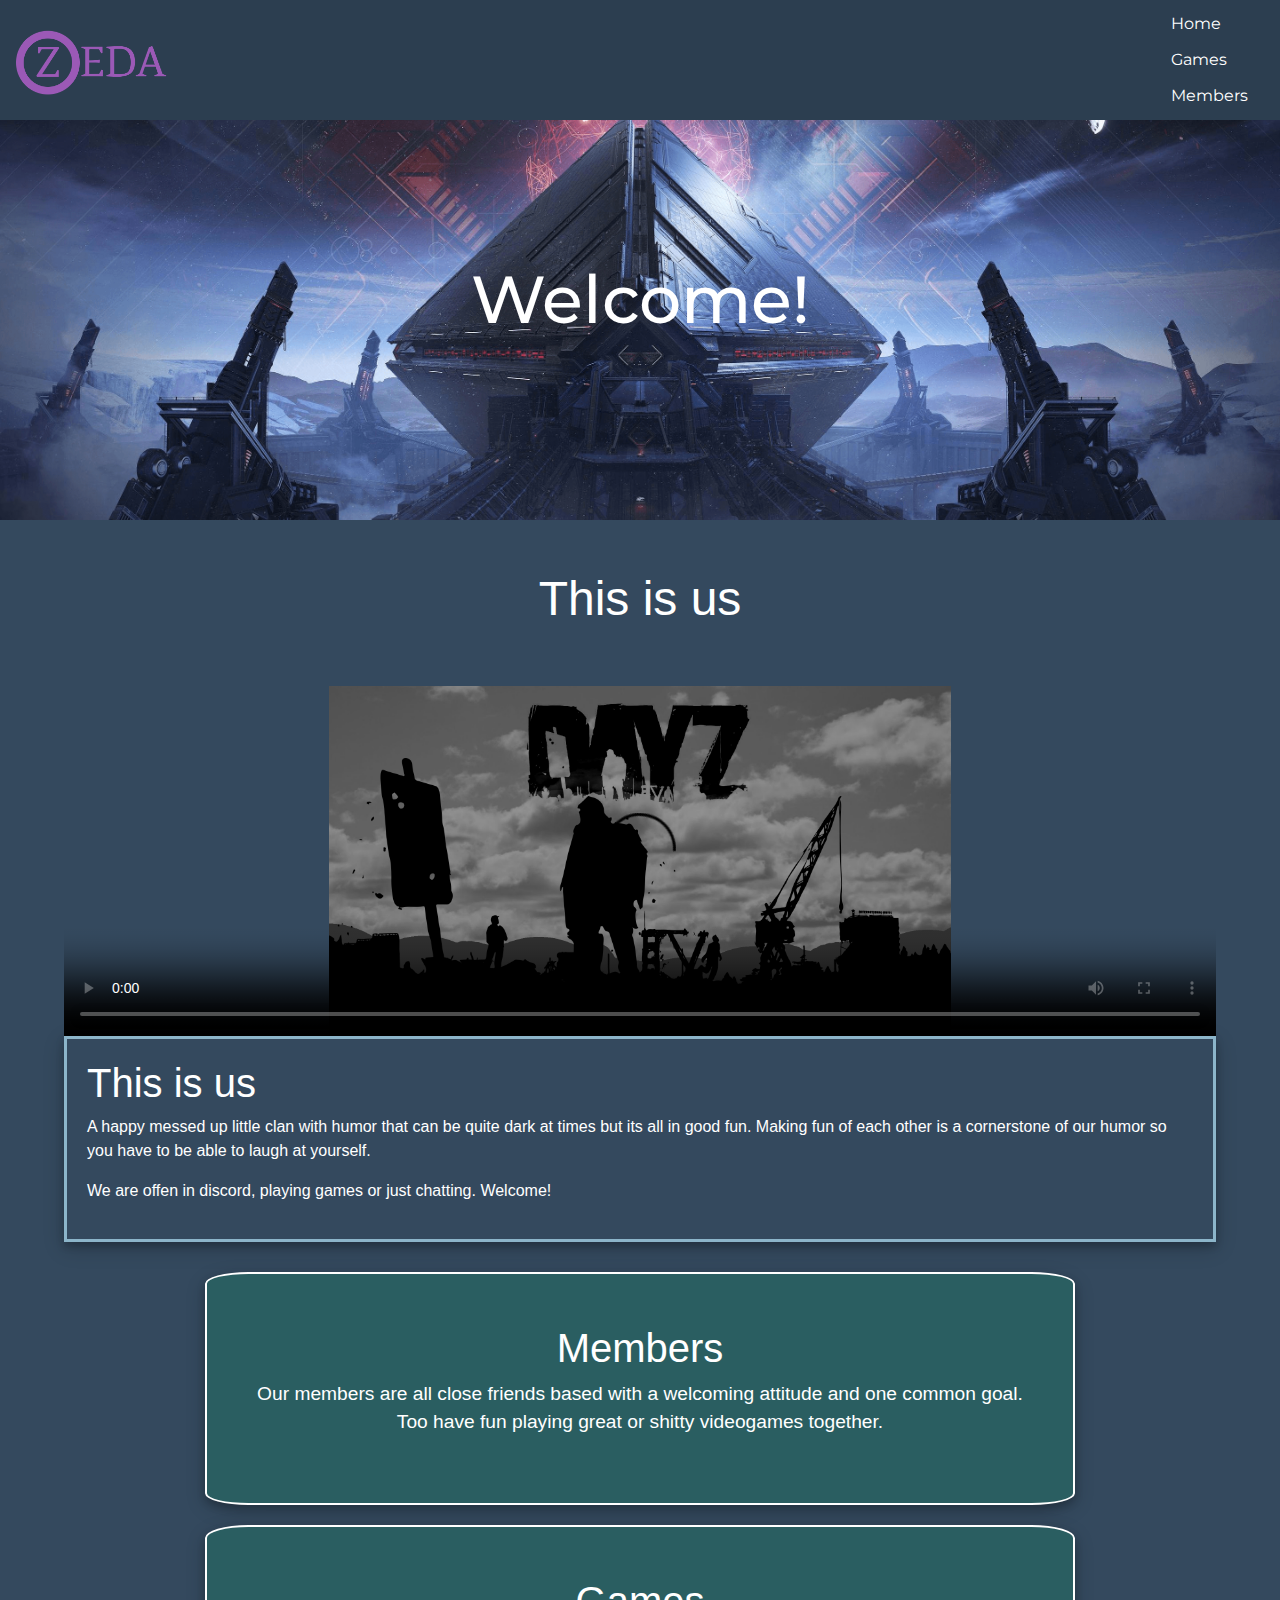
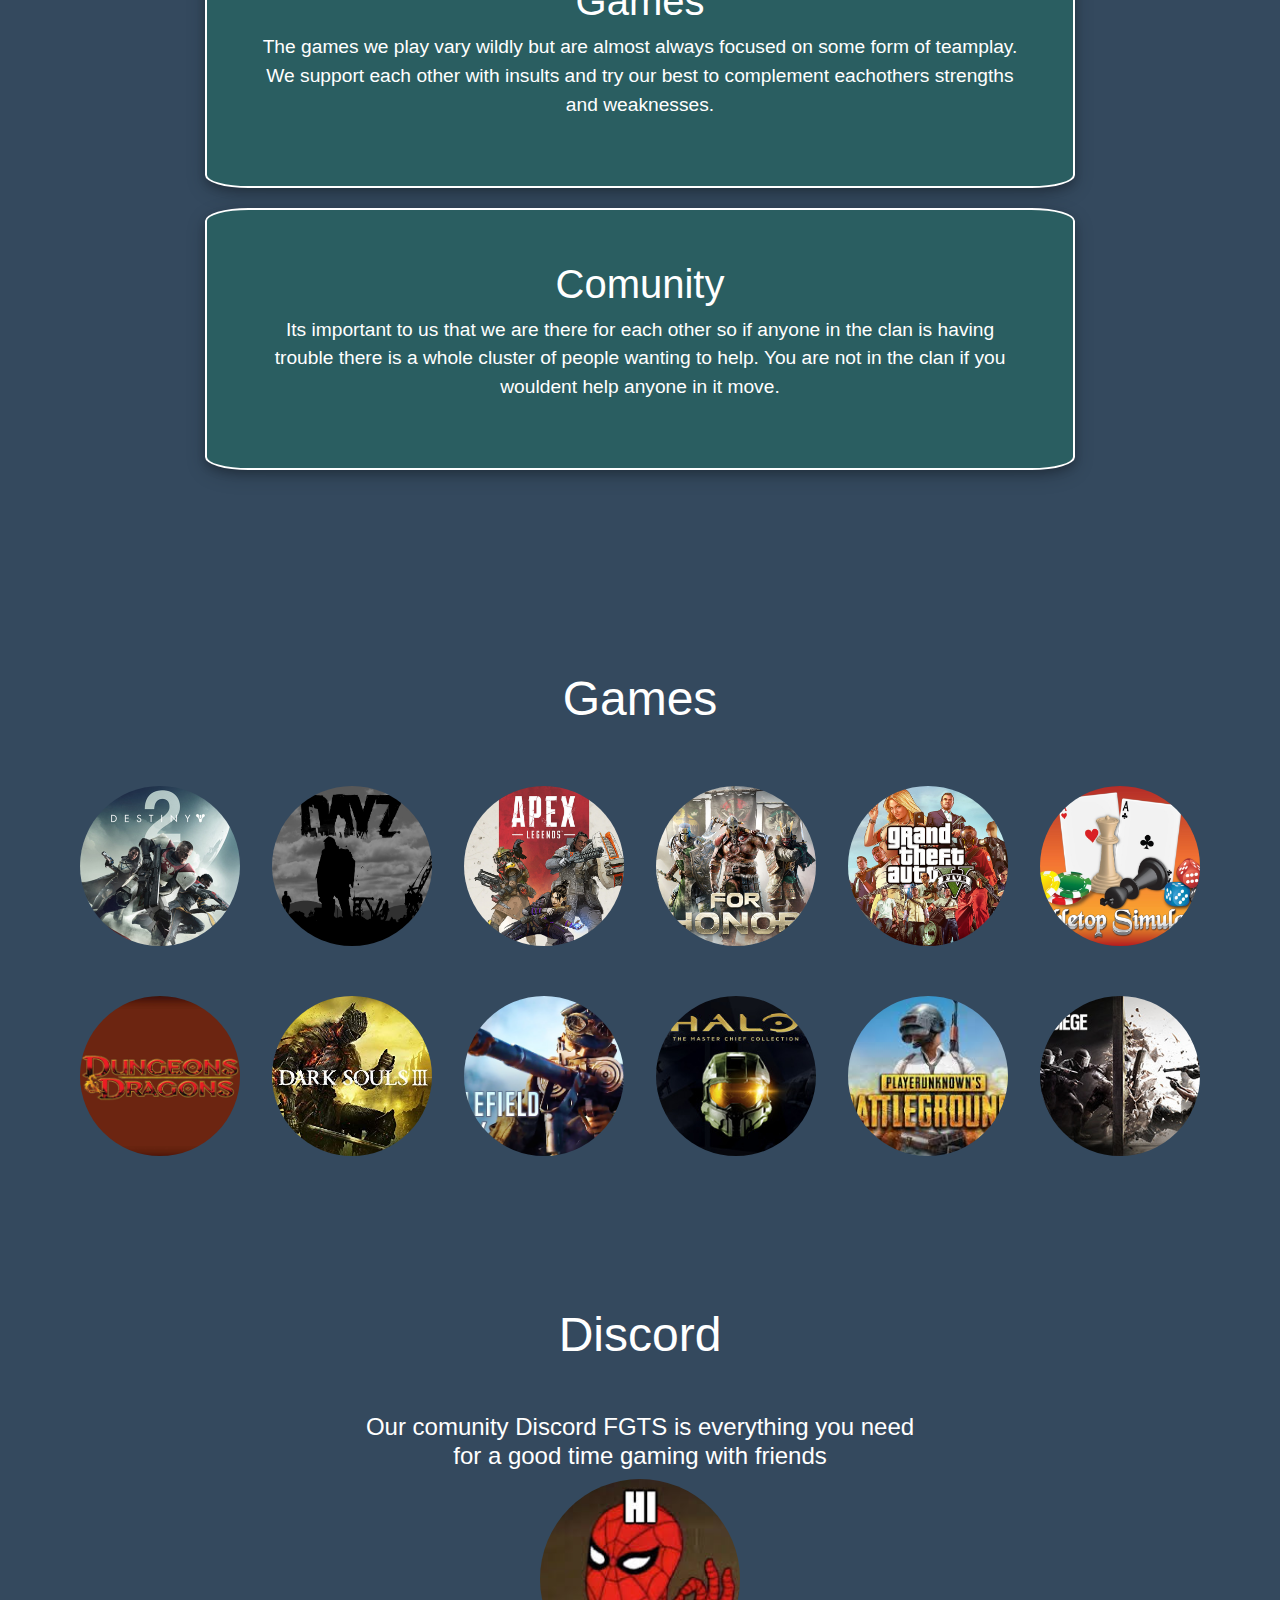
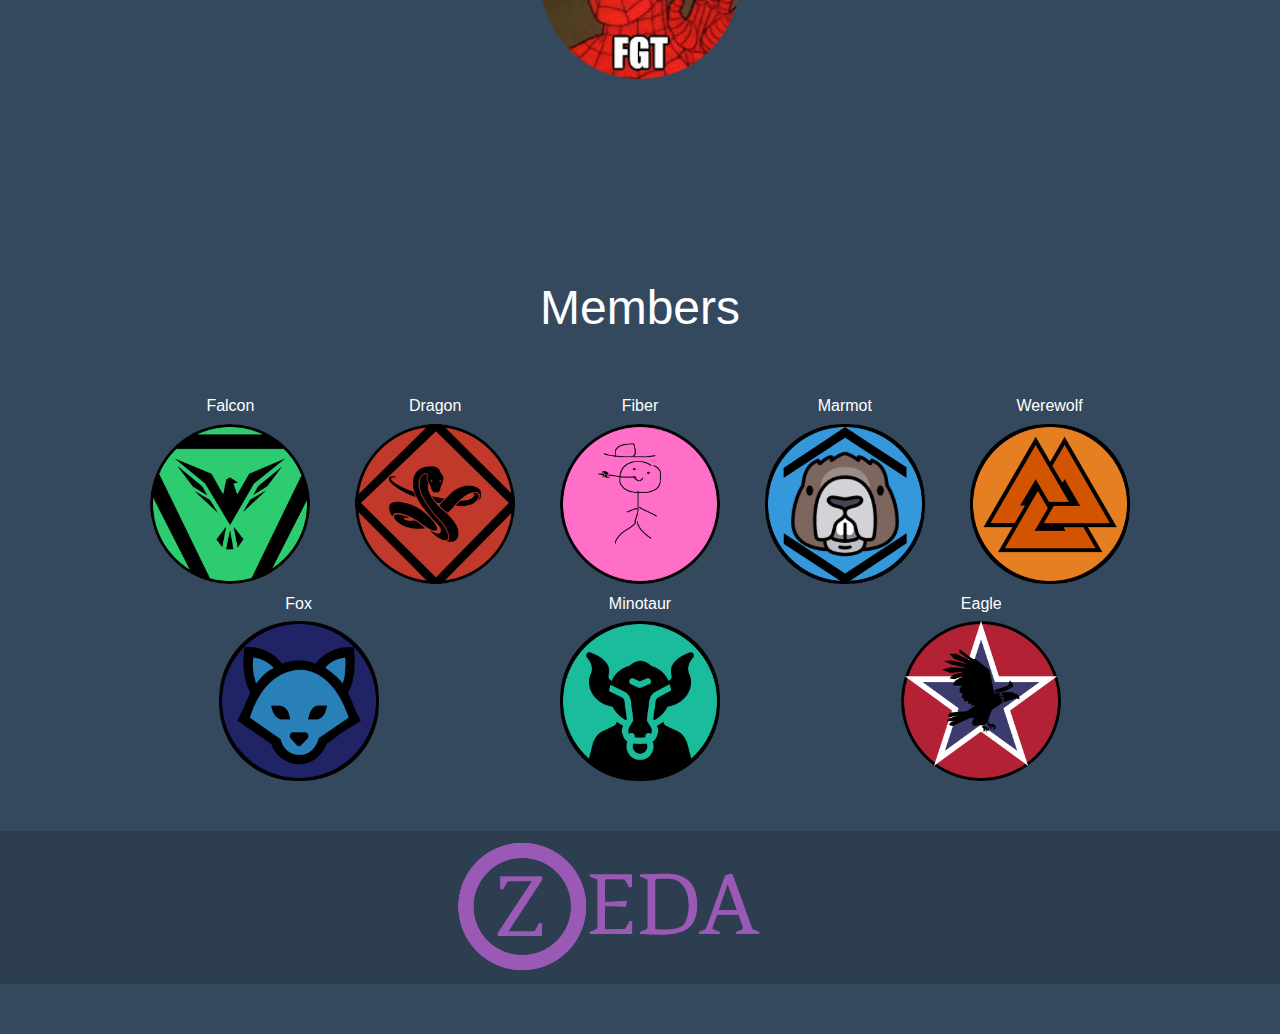
==== index.html @ e8d81278 "games update" ====
<!DOCTYPE html>
<html lang="en">
<head>
    <meta charset="utf-8">
    <meta name="viewport" content="width=device-width,initial-scale=1">
    <link rel=icon href=img/zeda_ico.png sizes="16x16" type="image/png">
    <link rel="stylesheet" type="text/css" href="style/style.css" media="screen" />
    <link href="https://fonts.googleapis.com/css?family=Montserrat&display=swap" rel="stylesheet">
    <link rel="stylesheet" href="https://stackpath.bootstrapcdn.com/bootstrap/4.3.1/css/bootstrap.min.css" integrity="sha384-ggOyR0iXCbMQv3Xipma34MD+dH/1fQ784/j6cY/iJTQUOhcWr7x9JvoRxT2MZw1T" crossorigin="anonymous">
    <title>Zeda</title>
    <meta name="description" content="Home of Zeda">
</head>
<body data-spy="scroll" data-target=".navbar" data-offset="0">

<!-- The navbar - The <a> elements are used to jump to a section in the scrollable area -->
    <nav class="navbar navbar-inverse fixed-top">
        <!-- <img src="img/zeda.png" alt="logo"> -->
        <img src="img/ZedaName.png" alt="name">
        <ul class="nav nav-pills">
            <li class="nav-item"><a class="nav-link" href="#home">Home</a></li>
            <li class="nav-item"><a class="nav-link" href="#games">Games</a></li>
            <li class="nav-item"><a class="nav-link" href="#members">Members</a></li>
        </ul>
    </nav>
    <div data-spy="scroll" data-target=".navbar" data-offset="0" class="scroll">
        <h2 id="home"></h2>
        <div class="about">
            <h1>Welcome!</h1>
        </div>
        <h2>This is us</h2>
        <div class="gameplay">
            <video width="1020" height="570" controls poster="img/Dayz.png">
                <source src="img/gameplay.mp4" type="video/mp4">
                <source src="movie.ogg" type="video/ogg">
                Your browser does not support the video tag.
            </video>
            <div class="text">
                <h3>This is us</h3>
                <p>A happy messed up little clan with humor that can be quite dark at times but its all in good fun.
                    Making fun of each other is a cornerstone of our humor so you have to be able to laugh at yourself.</p>
                <p>We are offen in discord, playing games or just chatting. Welcome!</p>
            </div>
        </div>

        <div class="infocards">
            <div class="icard">
                <h1>Members</h1>
                <div class="text">
                    <p>
                        Our members are all close friends based with a welcoming attitude and one common goal. Too have fun playing great or shitty videogames together.
                    </p>
                </div>
            </div>
            <div class="icard">
                <h1>Games</h1>
                <div class="text">
                    <p>
                        The games we play vary wildly but are almost always focused on some form of teamplay. We support each other with insults and try our best to complement eachothers strengths and weaknesses.
                    </p>
                </div>
            </div>
            <div class="icard">
                <h1>Comunity</h1>
                <div class="text">
                    <p>
                        Its important to us that we are there for each other so if anyone in the clan is having trouble there is a whole cluster of people wanting to help. You are not in the clan if you wouldent help anyone in it move.
                    </p>
                </div>
            </div>
        </div>
        <h2 id="games">Games</h2>
        <div class="gamecontainer">
            <div class="gamecard">
                <a href="https://store.steampowered.com/app/1085660/Destiny_2/">
                    <img src="img/Destiny_2_logo.png" alt="Destiny 2 logo">
                </a>
            </div>
            <div class="gamecard">
                <a href="https://store.steampowered.com/agecheck/app/221100/">
                    <img src="img/Dayz.png" alt="Dayz logo">
                </a>
            </div>
            <div class="gamecard">
                <a href="https://www.origin.com/swe/sv-se/store/apex/apex">
                    <img src="img/Apex.jpg" alt="Apex logo">
                </a>
            </div>
            <div class="gamecard">
                <a href="https://store.steampowered.com/app/304390/FOR_HONOR/">
                    <img src="img/ForHonor.png" alt="For Honor logo">
                </a>
            </div>
            <div class="gamecard">
                <a href="https://store.steampowered.com/app/271590/Grand_Theft_Auto_V/">
                    <img src="img/GTAV.jpg" alt="GTA logo">
                </a>
            </div>
            <div class="gamecard">
                <a href="https://store.steampowered.com/app/286160/Tabletop_Simulator/">
                    <img src="img/TTS.png" alt="GTA logo" >
                </a>
            </div>
            <div class="gamecard">
                <a href="DnD.html">
                    <img src="img/dnd.jpg" alt="GTA logo" >
                </a>
            </div>
            <div class="gamecard">
                <a href="https://store.steampowered.com/app/374320/DARK_SOULS_III/">
                    <img src="img/Darksouls.jpg" alt="GTA logo" >
                </a>
            </div>
            <div class="gamecard">
                <a href="https://www.origin.com/swe/sv-se/store/battlefield/battlefield-v">
                    <img src="img/battlefield.jpg" alt="BFV logo" >
                </a>
            </div>
            <div class="gamecard">
                <a href="https://store.steampowered.com/app/976730/Halo_The_Master_Chief_Collection/?l=swedish">
                    <img src="img/halo.jpg" alt="halo logo" >
                </a>
            </div>
            <div class="gamecard">
                <a href="https://store.steampowered.com/app/578080/PLAYERUNKNOWNS_BATTLEGROUNDS/">
                    <img src="img/pubg.jfif" alt="pubg logo" >
                </a>
            </div>
            <div class="gamecard">
                <a href="https://store.steampowered.com/app/359550/Tom_Clancys_Rainbow_Six_Siege/">
                    <img src="img/siege.jpg" alt="siege logo" >
                </a>
            </div>

        </div>
        <h2 id="discord">Discord</h2>
        <div class="discord">
            <div class="column">
                <div class="text">
                    <h4>Our comunity Discord FGTS is everything you need for a good time gaming with friends</h4>
                </div>
                <div class="discordcard">
                    <a href="https://discord.gg/KaBR2qC">
                        <img src="img/fgt.jfif" alt="Discord link">
                    </a>
                </div>
            </div>
        </div>
        <h2 id="members">Members</h2>
        <div id="display">

        </div>
    </div>
    <img class="banner" src="img/zedaBanner.png" alt="Banner">

    <script>
        var members = ["Falcon", "Dragon",  "Fiber", "Marmot", "Werewolf", "Fox", "Minotaur", "Eagle"];
        var members1 = ["Falcon.png", "Dragon.png",  "Fiber.png", "Marmot.png", "Werewolf.png", "Fox.png", "minotaur.png", "Eagle.png"]
        var display = document.getElementById('display');
        var img;
        var membername;
        var text;
        for (var i = 0; i < members.length; i++) {
            div = document.createElement('div');
            div.className = "memberCard";
            img = document.createElement('img');
            img.src = "img/" + members1[i];
            membername = document.createElement("H3");
            text = document.createTextNode(members[i]);
            membername.appendChild(text);
            div.appendChild(membername);
            div.appendChild(img);
            display.appendChild(div);
        }
    </script>
</body>
</html>
---- style/style.css ----
html {
    scroll-behavior: smooth;
}

body {
    background-color: #34495e!important;
}

.column {
    display: flex;
    flex-direction: column;
}

.scroll {
    font-family: 'Lato', sans-serif!important;
}

h2 {
    width: 100%;
    padding-top: 50px;
    padding-bottom: 50px;
    font-size: 3em!important;
    color: #fff;
    text-align: center;
}

h3 {
    font-size: 2.5em!important;
    color: #fff;
}

#members {
    padding-top: 150px;
}

#home {
    margin-top: -100px;
    margin-bottom: 70px;
}

#games {
    padding-top: 150px;
}

nav{
    font-family: Montserrat!important;
    background-color: #2c3e50;
    width: 100%;
}

nav a {
    color: #fff;
    font-size: 2em;
}

nav a:hover {
    color: #9B59B6;
}

nav a:active {
    color: #9B59B6;
}

nav .nav-item:last-child > a{
    border: none;
}

nav img {
    height: 70px;
}

.about h1{
    color: #fff;
    text-align: center;
    padding-top: 140px;
    font-family: Montserrat;
    font-size: 5.2em;
}

.about {
    width: 100%;
    height: 400px;
    background-image: url(../img/header.png);
    background-size: cover;
    background-position: center;
}

.banner {
    width: 100%;
    margin-top: 50px;
}

.gameplay {
    width: 100%;
    display: flex;
    justify-content: center;
}

.gameplay video {
}

.gameplay .text{
    border: 3px solid #8CB5CA;
    box-shadow: 0 4px 8px 0 rgba(0, 0, 0, 0.2), 0 6px 20px 0 rgba(0, 0, 0, 0.19);
    width: 300px;
    padding: 20px;
    color: white;
}

.infocards {
    margin: 0 auto;
    margin-top: 100px;
    width: 85%;
    display: flex;
    justify-content: space-around;
    flex-wrap: wrap;
}

.nav-pills .nav-link {
    border-radius: 0!important;
}


.infocards .icard {
    width: 30%;
    border: 2px solid #fff;
    padding: 50px;
    border-radius: 5%;
    box-shadow: 0 4px 8px 0 rgba(0, 0, 0, 0.2), 0 6px 20px 0 rgba(0, 0, 0, 0.19);
    color: white;
    text-align: center;
    background-color: #2A5E61;
}

.infocards .icard p {
    font-size: 1.2em;
}

#discord {
    margin-top: 100px;
    margin-bottom: 0;
}

.discord {
    display: flex;
    justify-content: center;
    font-size: 1.2em;
    margin-top: 0;
}

.discord .text {
    color: #fff;
    width: 60%;
    text-align: center;
    margin: 0 auto;
}

.discordcard {
    border-radius: 100%;
    width: 200px;
    margin-top: 50px;
    margin: 0 auto;
}

.discordcard img {
    width:200px;
    height:200px;
    object-fit:cover;
    border-radius:50%;
}
.gamecontainer {
    width: 70%;
    margin: 0 auto;
    display: flex;
    justify-content: space-around;
    flex-wrap: wrap;
}

.gamecontainer .gamecard {
    border-radius: 100%;
    width: 200px;
    margin-top: 50px;
    margin-left: 10px;
    margin-right: 10px;
}

.gamecontainer a img {
    width:200px;
    height:200px;
    object-fit:cover;
    border-radius:50%;
}

.content {

}

#display {
    width: 80%;
    margin: 0 auto;
    display: flex;
    justify-content: space-around;
    flex-wrap: wrap;
    margin-top: 50px;
}

#display img {
    width: 200px;
    height: 200px;
    margin-top: 20px;
    margin-bottom: 50px;
}

#display .memberCard {
    text-align: center;
    margin-right: 100px;
    margin-left: 100px;
}

#display2 {
    height: 1000px;
}

@media screen and (max-width: 1300px) {

    #home {
        margin-top: -50px;
    }

    #members {
        padding-top: 200px;
        padding-bottom: 0;
    }

    #games {
        padding-top: 200px;
        padding-bottom: 0;
    }

    .gameplay {
        display: flex;
        flex-direction: column;
    }
    .gameplay video {
        width: 90%;
        margin: 0 auto;
        height: 350px;
    }
    .gameplay .text {
        width: 90%;
        margin: 0 auto;
    }

    nav {
        height: 120px!important;
    }

    nav ul {
        display:flex;
        flex-direction: column;
    }

    nav ul li a{
        margin: 0 auto;
        font-size: 1em!important;
        padding-top: 4px!important;
    }

    .about{
        width: 100%;
        font-size: 0.8em;
    }
    .infocards {
        margin-top: 10px;
    }
    .icard {
        margin-top: 20px!important;
        width: 80%!important;
        margin: 0 auto;
    }
    .gamecontainer {
        width: 90%;
        margin: 0 auto;
    }
    .gamecontainer .gamecard {
        width: 160px;
        height: 160px;
    }
    .gamecontainer a img {
        width:160px;
        height:160px;
    }

    #display img {
        margin: 0 auto;
        width: 160px;
        height: 160px;
    }

    #display .memberCard {
        width: 160px;
        text-align: center;
        margin-right: 10px;
        margin-left: 10px;
        margin-top: 10px;
    }
    #display .memberCard h3 {
        font-size: 1em!important;
    }
}

@media screen and (max-width: 750px) {
    .infocards {
        margin-top: 10px;
    }

    .icard {
        margin-top: 20px!important;
        width: 100%!important;
        margin: 0 auto;
    }

    .gameplay video {
        height: 200px;
    }

    #display img {
        margin: 0 auto;
        width: 100px;
        height: 100px;
    }

    #display .memberCard {
        width: 100px;
        text-align: center;
        margin-right: 10px;
        margin-left: 10px;
        margin-top: 10px;
    }

    #display .memberCard h3 {
        font-size: 1em!important;
    }


    .gamecontainer .gamecard {
        width: 100px;
        height: 100px;
    }
    .gamecontainer a img {
        width:100px;
        height:100px;
    }
}
@media screen and (max-width: 350px) {
    nav ul li a{
        font-size: 1em!important;
    }
}
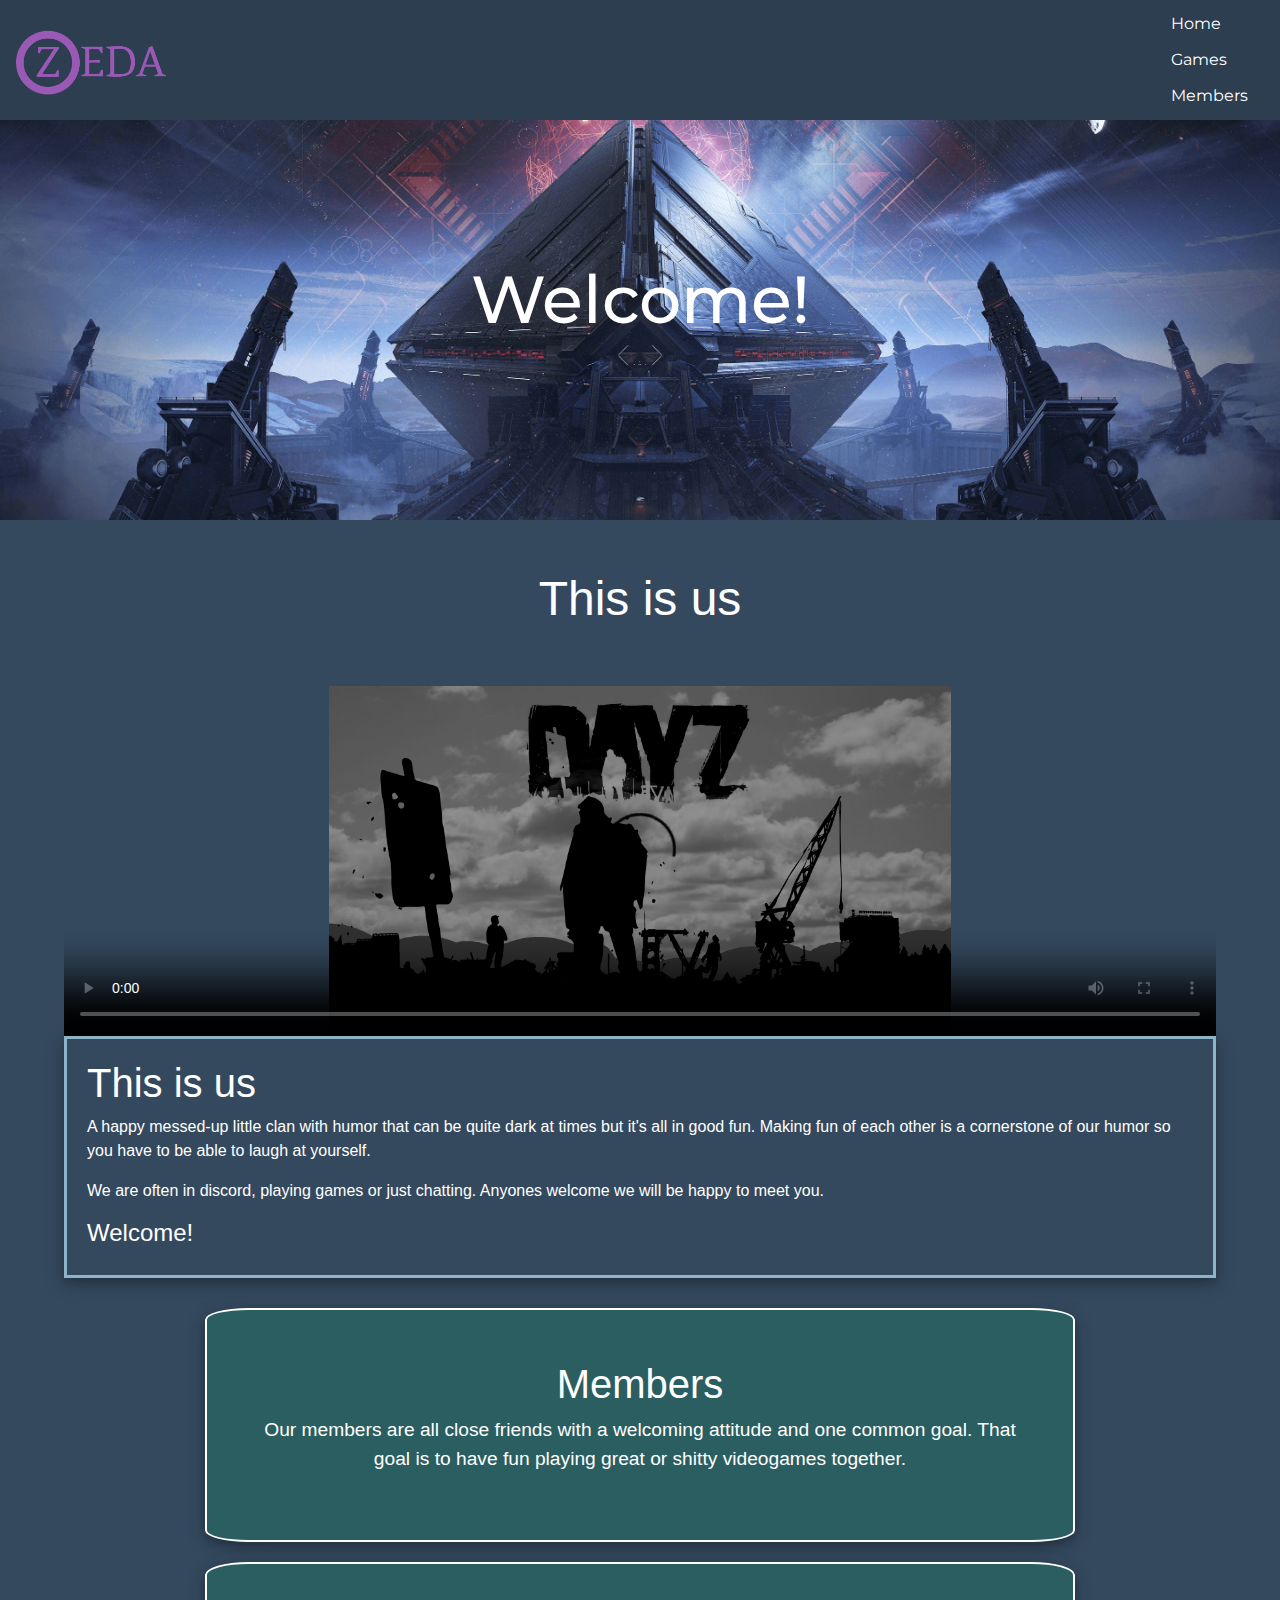
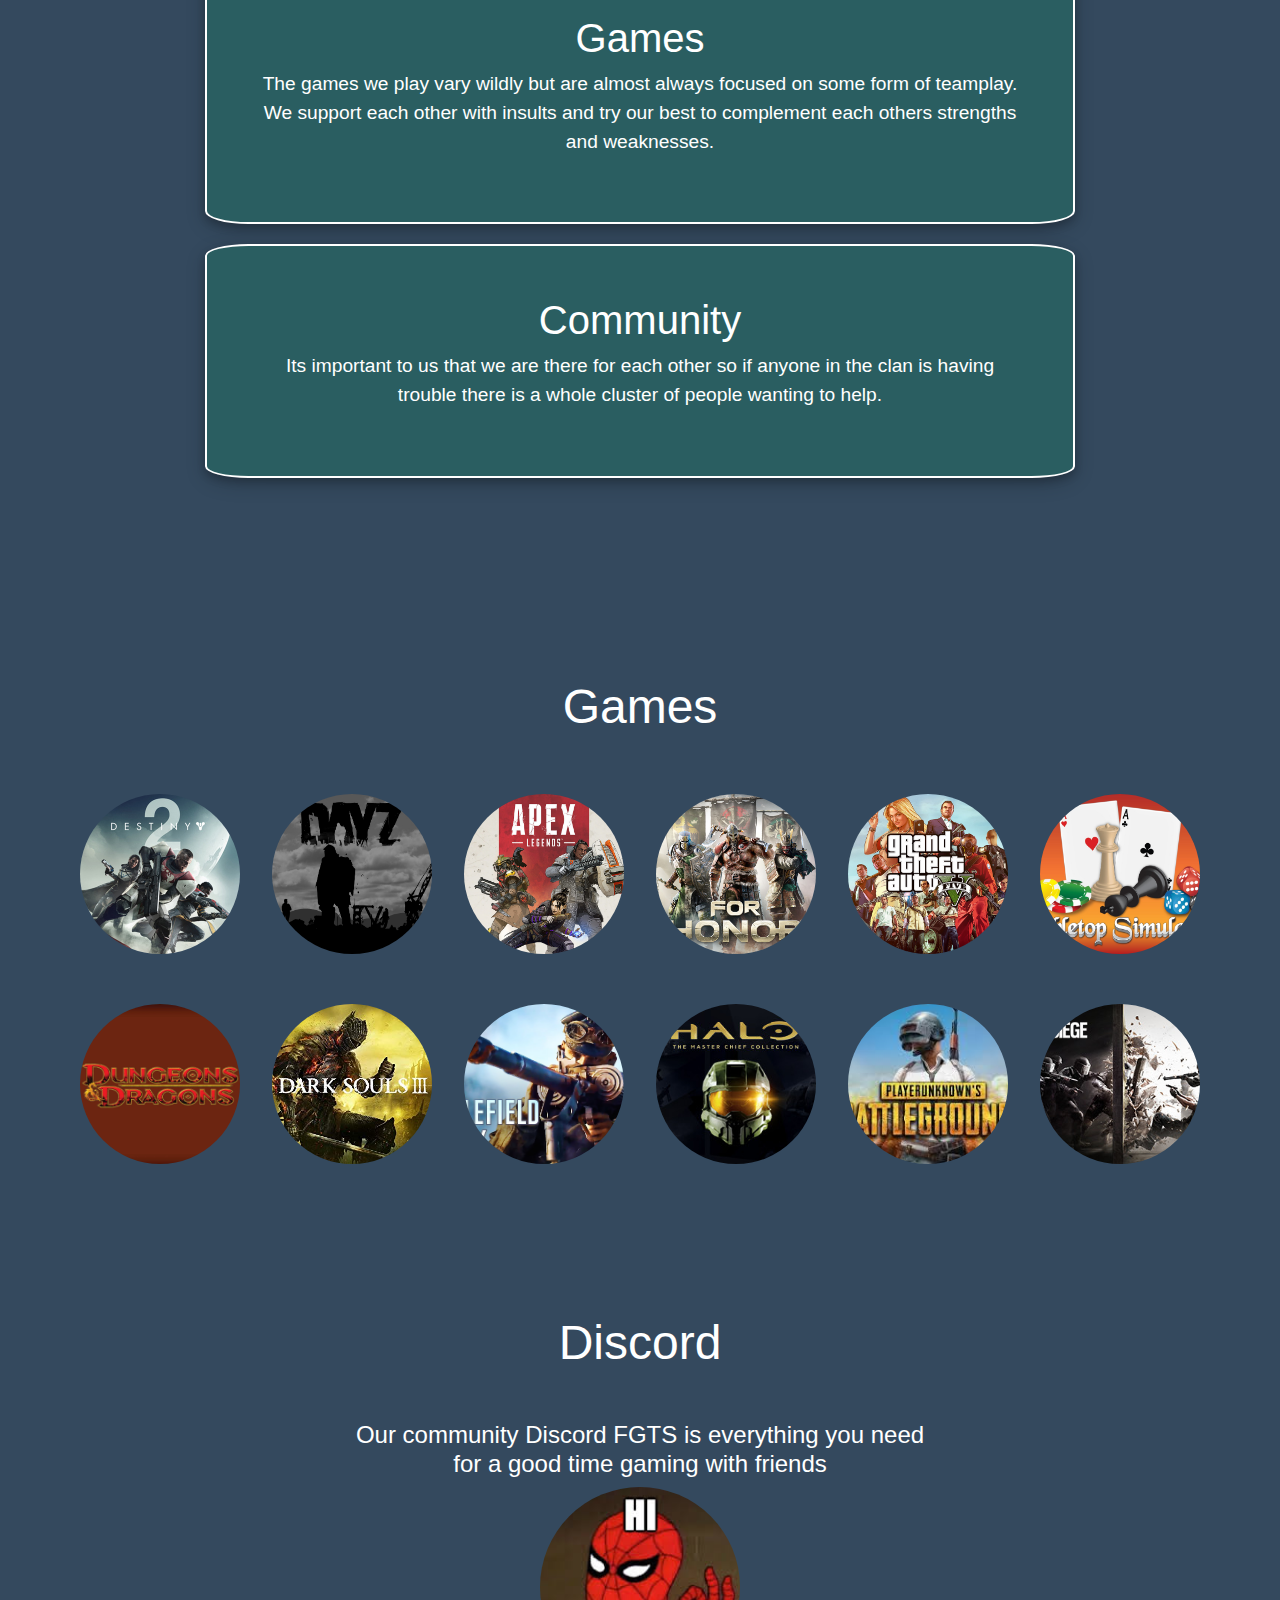
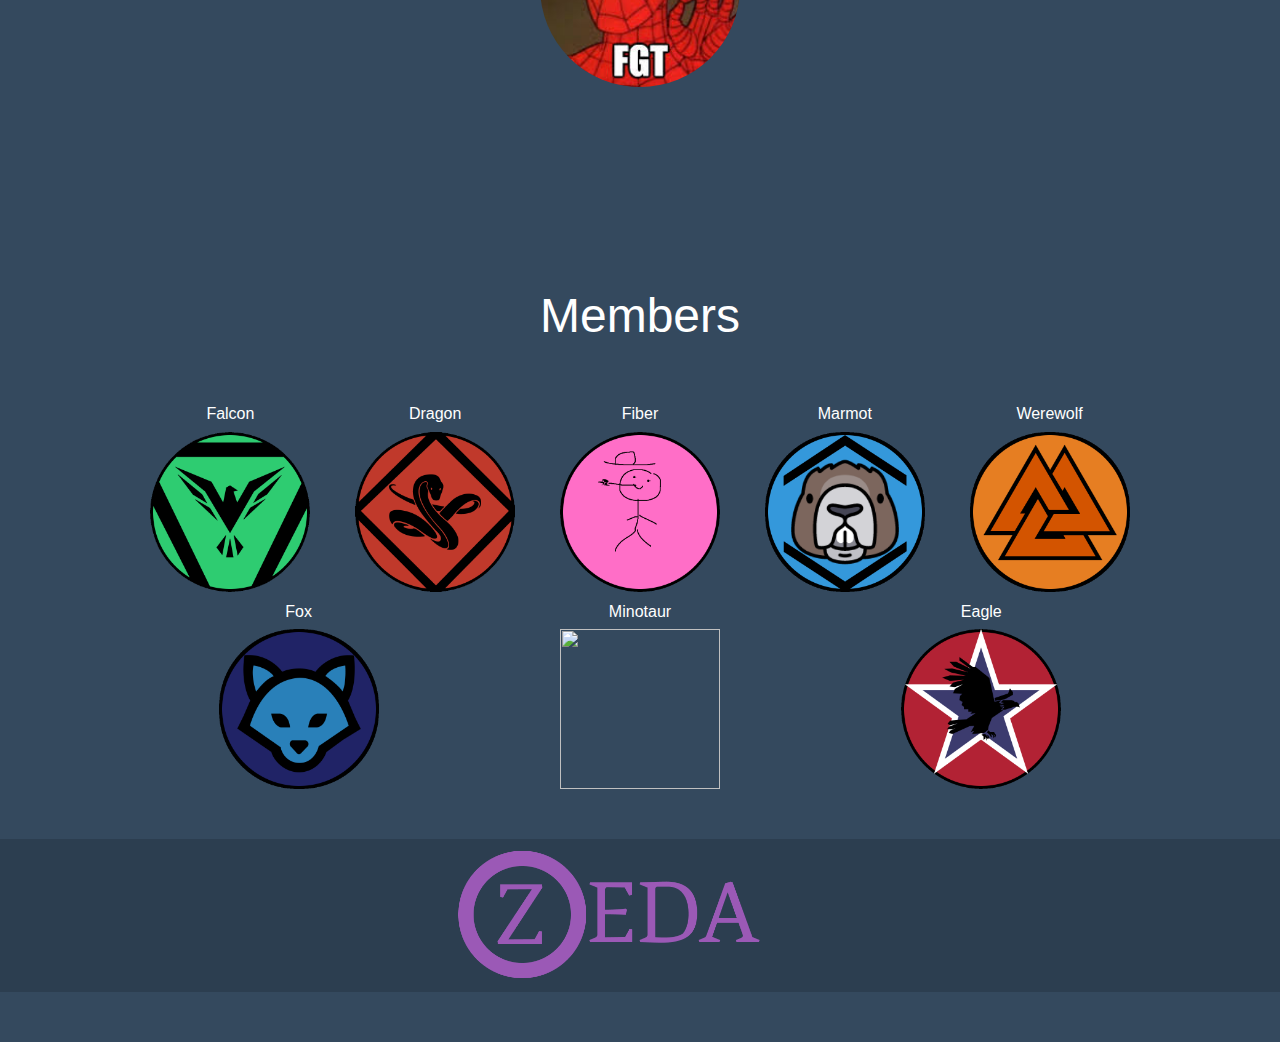
==== commit 65116445: "Updates to spelling" ====
--- a/index.html
+++ b/index.html
@@ -36,9 +36,9 @@
             </video>
             <div class="text">
                 <h3>This is us</h3>
-                <p>A happy messed up little clan with humor that can be quite dark at times but its all in good fun.
+                <p>A happy messed-up little clan with humor that can be quite dark at times but it's all in good fun.
                     Making fun of each other is a cornerstone of our humor so you have to be able to laugh at yourself.</p>
-                <p>We are offen in discord, playing games or just chatting. Welcome!</p>
+                <p>We are often in discord, playing games or just chatting. Anyones welcome we will be happy to meet you.</p><h4> Welcome!</h4>
             </div>
         </div>
 
@@ -47,7 +47,7 @@
                 <h1>Members</h1>
                 <div class="text">
                     <p>
-                        Our members are all close friends based with a welcoming attitude and one common goal. Too have fun playing great or shitty videogames together.
+                        Our members are all close friends with a welcoming attitude and one common goal. That goal is to have fun playing great or shitty videogames together.
                     </p>
                 </div>
             </div>
@@ -55,15 +55,15 @@
                 <h1>Games</h1>
                 <div class="text">
                     <p>
-                        The games we play vary wildly but are almost always focused on some form of teamplay. We support each other with insults and try our best to complement eachothers strengths and weaknesses.
+                        The games we play vary wildly but are almost always focused on some form of teamplay. We support each other with insults and try our best to complement each others strengths and weaknesses.
                     </p>
                 </div>
             </div>
             <div class="icard">
-                <h1>Comunity</h1>
+                <h1>Community</h1>
                 <div class="text">
                     <p>
-                        Its important to us that we are there for each other so if anyone in the clan is having trouble there is a whole cluster of people wanting to help. You are not in the clan if you wouldent help anyone in it move.
+                        Its important to us that we are there for each other so if anyone in the clan is having trouble there is a whole cluster of people wanting to help.
                     </p>
                 </div>
             </div>
@@ -136,7 +136,7 @@
         <div class="discord">
             <div class="column">
                 <div class="text">
-                    <h4>Our comunity Discord FGTS is everything you need for a good time gaming with friends</h4>
+                    <h4>Our community Discord FGTS is everything you need for a good time gaming with friends</h4>
                 </div>
                 <div class="discordcard">
                     <a href="https://discord.gg/KaBR2qC">
@@ -154,7 +154,7 @@
 
     <script>
         var members = ["Falcon", "Dragon",  "Fiber", "Marmot", "Werewolf", "Fox", "Minotaur", "Eagle"];
-        var members1 = ["Falcon.png", "Dragon.png",  "Fiber.png", "Marmot.png", "Werewolf.png", "Fox.png", "minotaur.png", "Eagle.png"]
+        var members1 = ["Falcon.png", "Dragon.png",  "Fiber.png", "Marmot.png", "Werewolf.png", "Fox.png", "Minotaur.png", "Eagle.png"]
         var display = document.getElementById('display');
         var img;
         var membername;
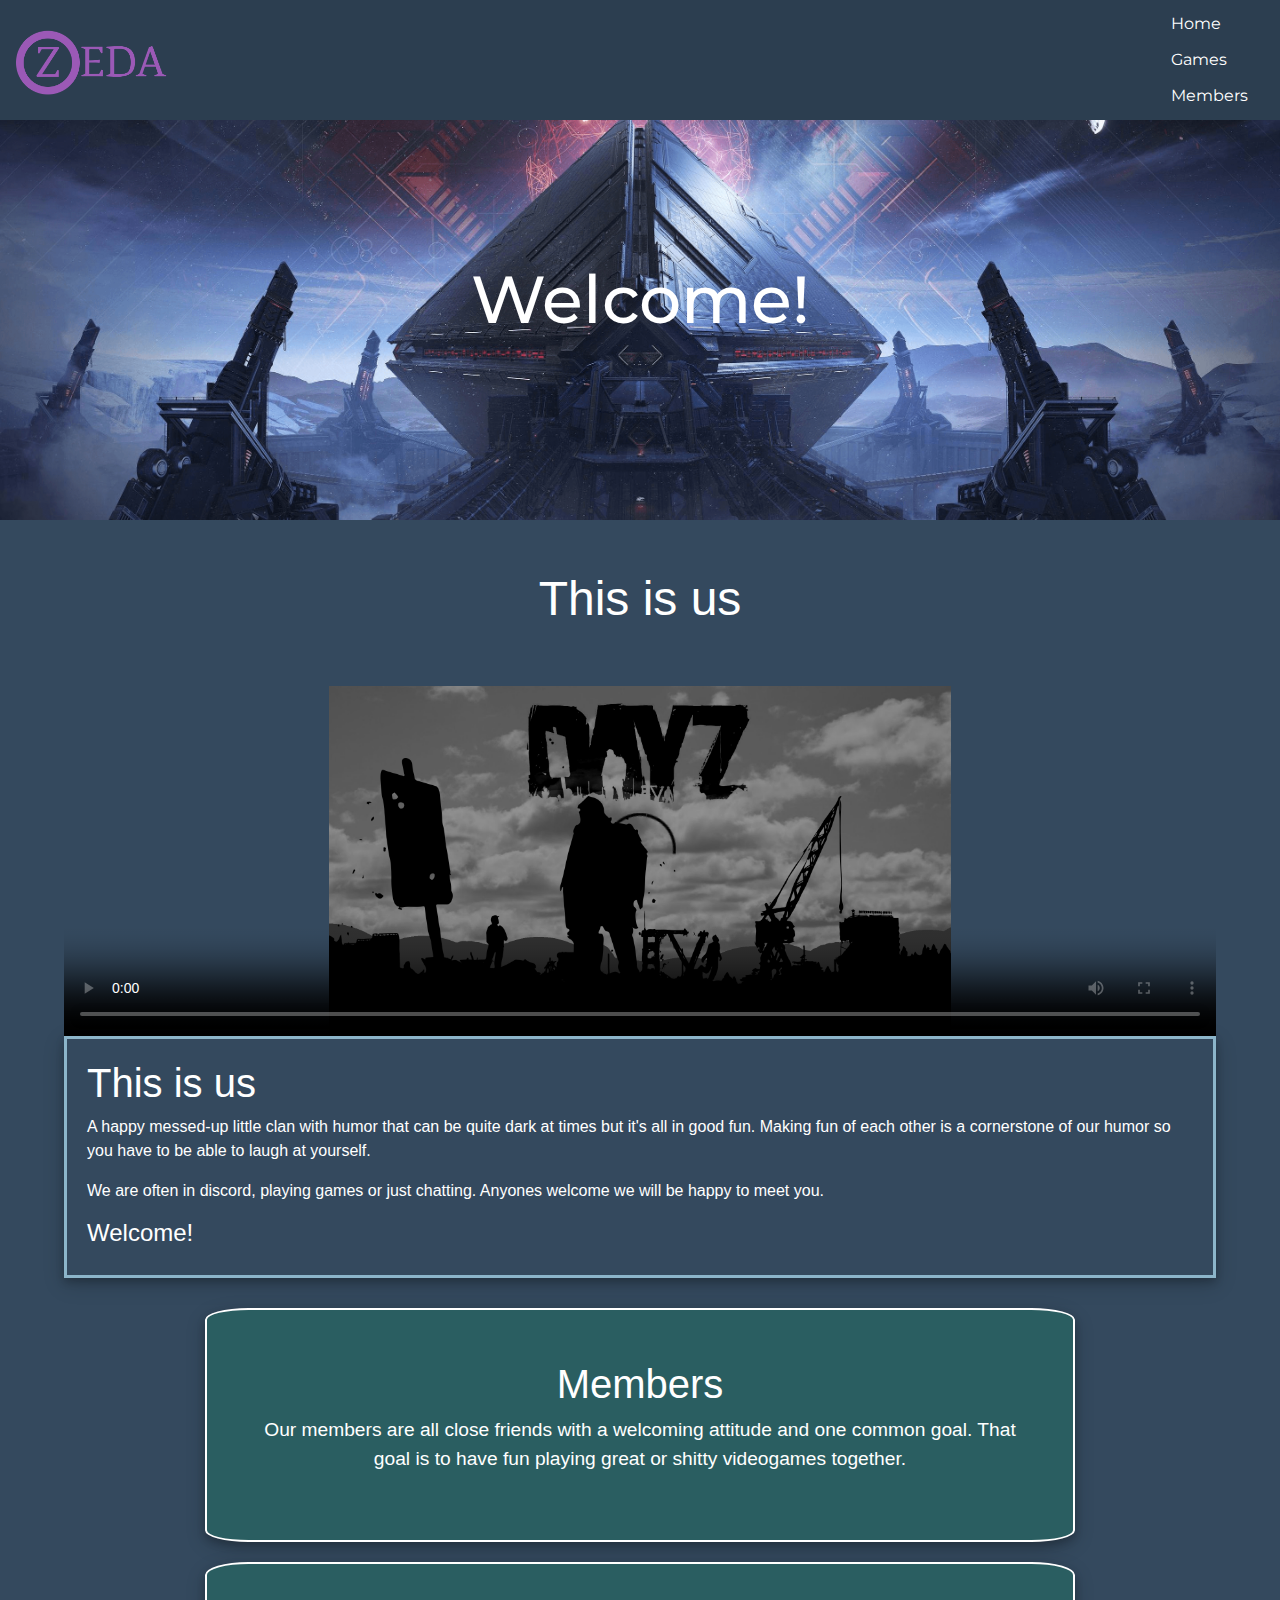
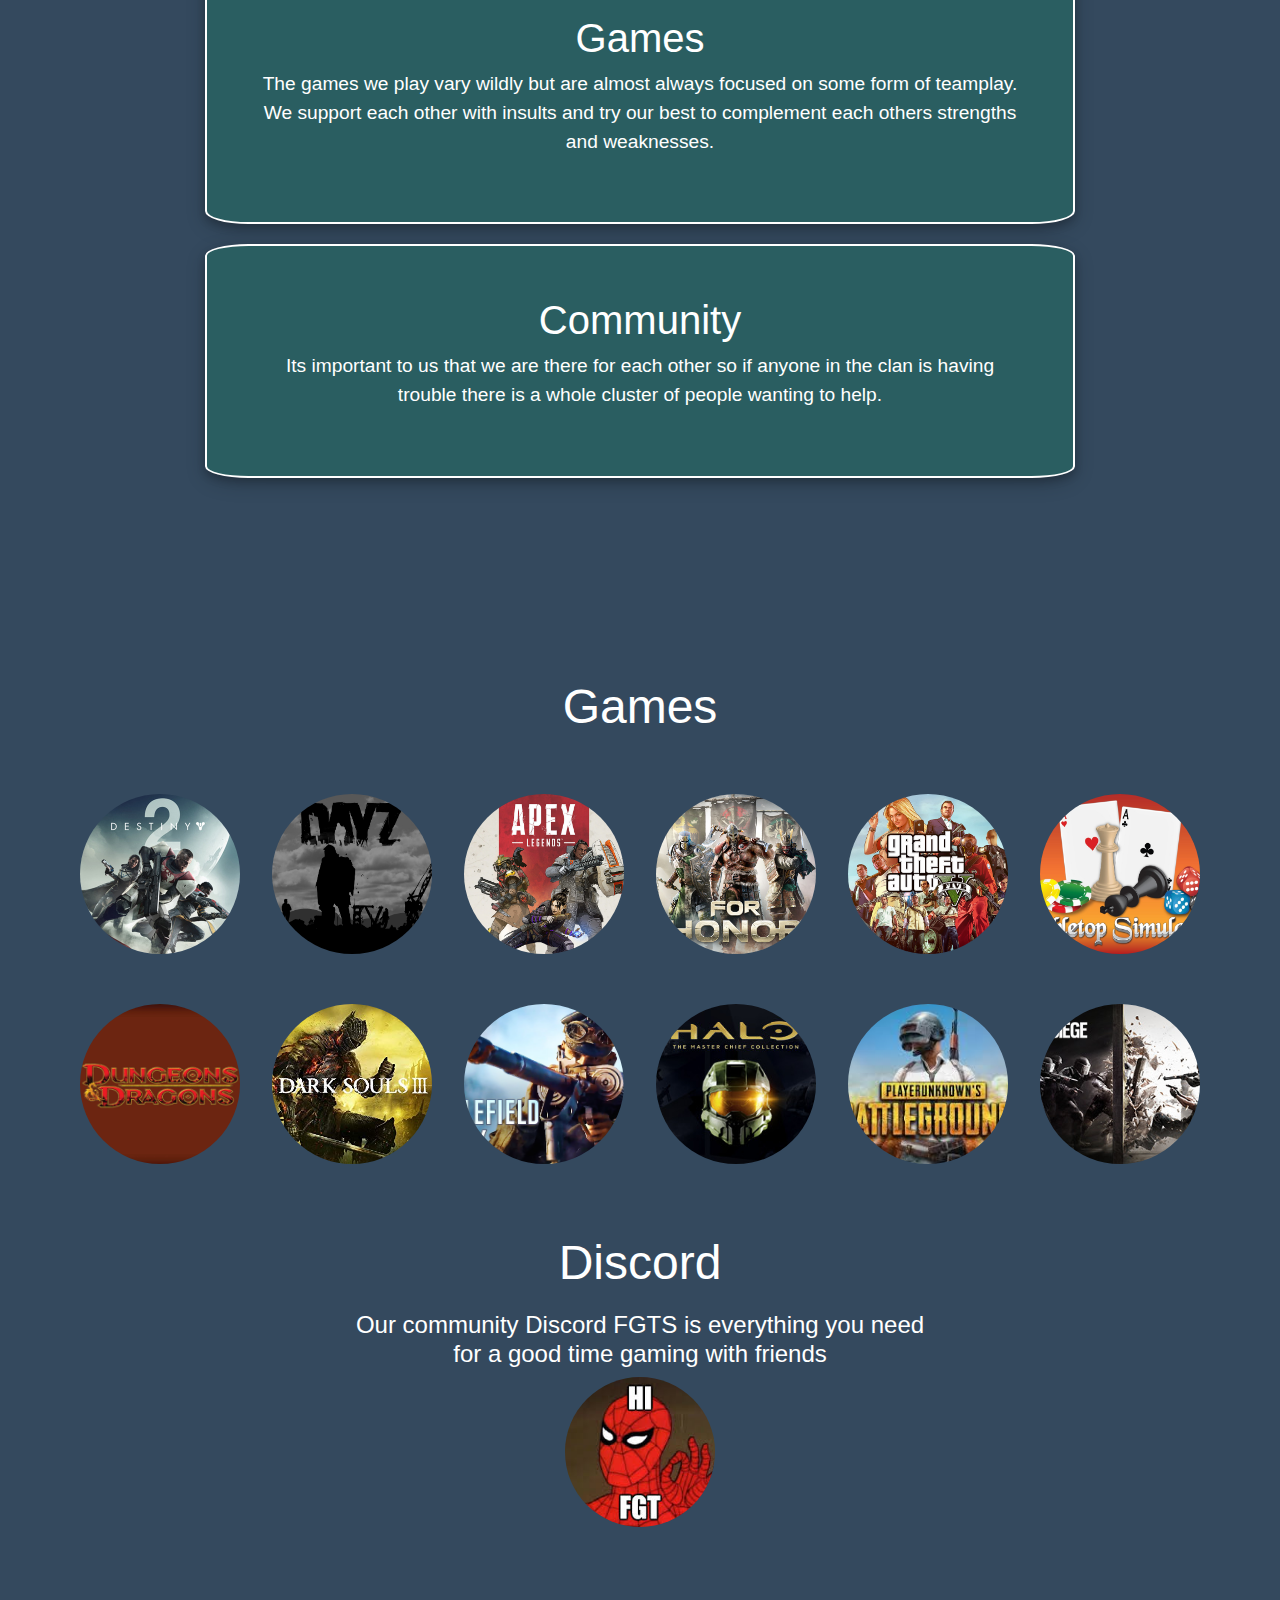
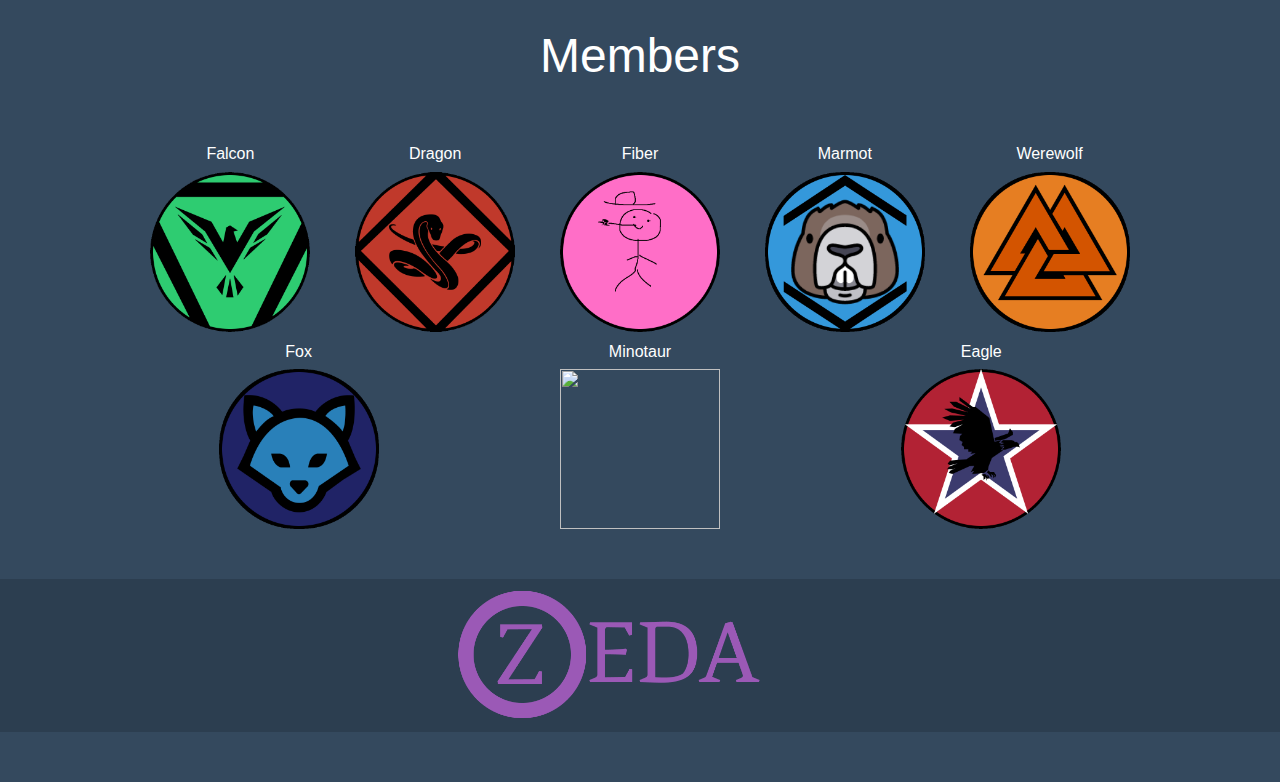
==== commit dea73303: "Final touches" ====
--- a/index.html
+++ b/index.html
@@ -130,6 +130,11 @@
                     <img src="img/siege.jpg" alt="siege logo" >
                 </a>
             </div>
+            <!-- <div class="gamecard">
+                <a href="https://www.origin.com/swe/sv-se/store/titanfall/titanfall-2">
+                    <img src="img/titan.jpg" alt="siege logo" >
+                </a>
+            </div> -->
 
         </div>
         <h2 id="discord">Discord</h2>
--- a/style/style.css
+++ b/style/style.css
@@ -30,7 +30,7 @@
 }
 
 #members {
-    padding-top: 150px;
+    padding-top: 100px;
 }
 
 #home {
@@ -137,7 +137,8 @@
 }
 
 #discord {
-    margin-top: 100px;
+    margin-top: 50px;
+    padding: 20px;;
     margin-bottom: 0;
 }
 
@@ -157,19 +158,19 @@
 
 .discordcard {
     border-radius: 100%;
-    width: 200px;
-    margin-top: 50px;
-    margin: 0 auto;
-}
+    width: 150px;
+    margin: 0 auto;
+}
+
 
 .discordcard img {
-    width:200px;
-    height:200px;
+    width:150px;
+    height:150px;
     object-fit:cover;
     border-radius:50%;
 }
 .gamecontainer {
-    width: 70%;
+    width: 85%;
     margin: 0 auto;
     display: flex;
     justify-content: space-around;
@@ -178,15 +179,15 @@
 
 .gamecontainer .gamecard {
     border-radius: 100%;
-    width: 200px;
+    width: 180px;
     margin-top: 50px;
     margin-left: 10px;
     margin-right: 10px;
 }
 
 .gamecontainer a img {
-    width:200px;
-    height:200px;
+    width:180px;
+    height:180px;
     object-fit:cover;
     border-radius:50%;
 }
@@ -205,16 +206,16 @@
 }
 
 #display img {
-    width: 200px;
-    height: 200px;
+    width: 150px;
+    height: 150px;
     margin-top: 20px;
     margin-bottom: 50px;
 }
 
 #display .memberCard {
     text-align: center;
-    margin-right: 100px;
-    margin-left: 100px;
+    margin-right: 50px;
+    margin-left: 50px;
 }
 
 #display2 {
@@ -228,7 +229,7 @@
     }
 
     #members {
-        padding-top: 200px;
+        padding-top: 100px;
         padding-bottom: 0;
     }
 
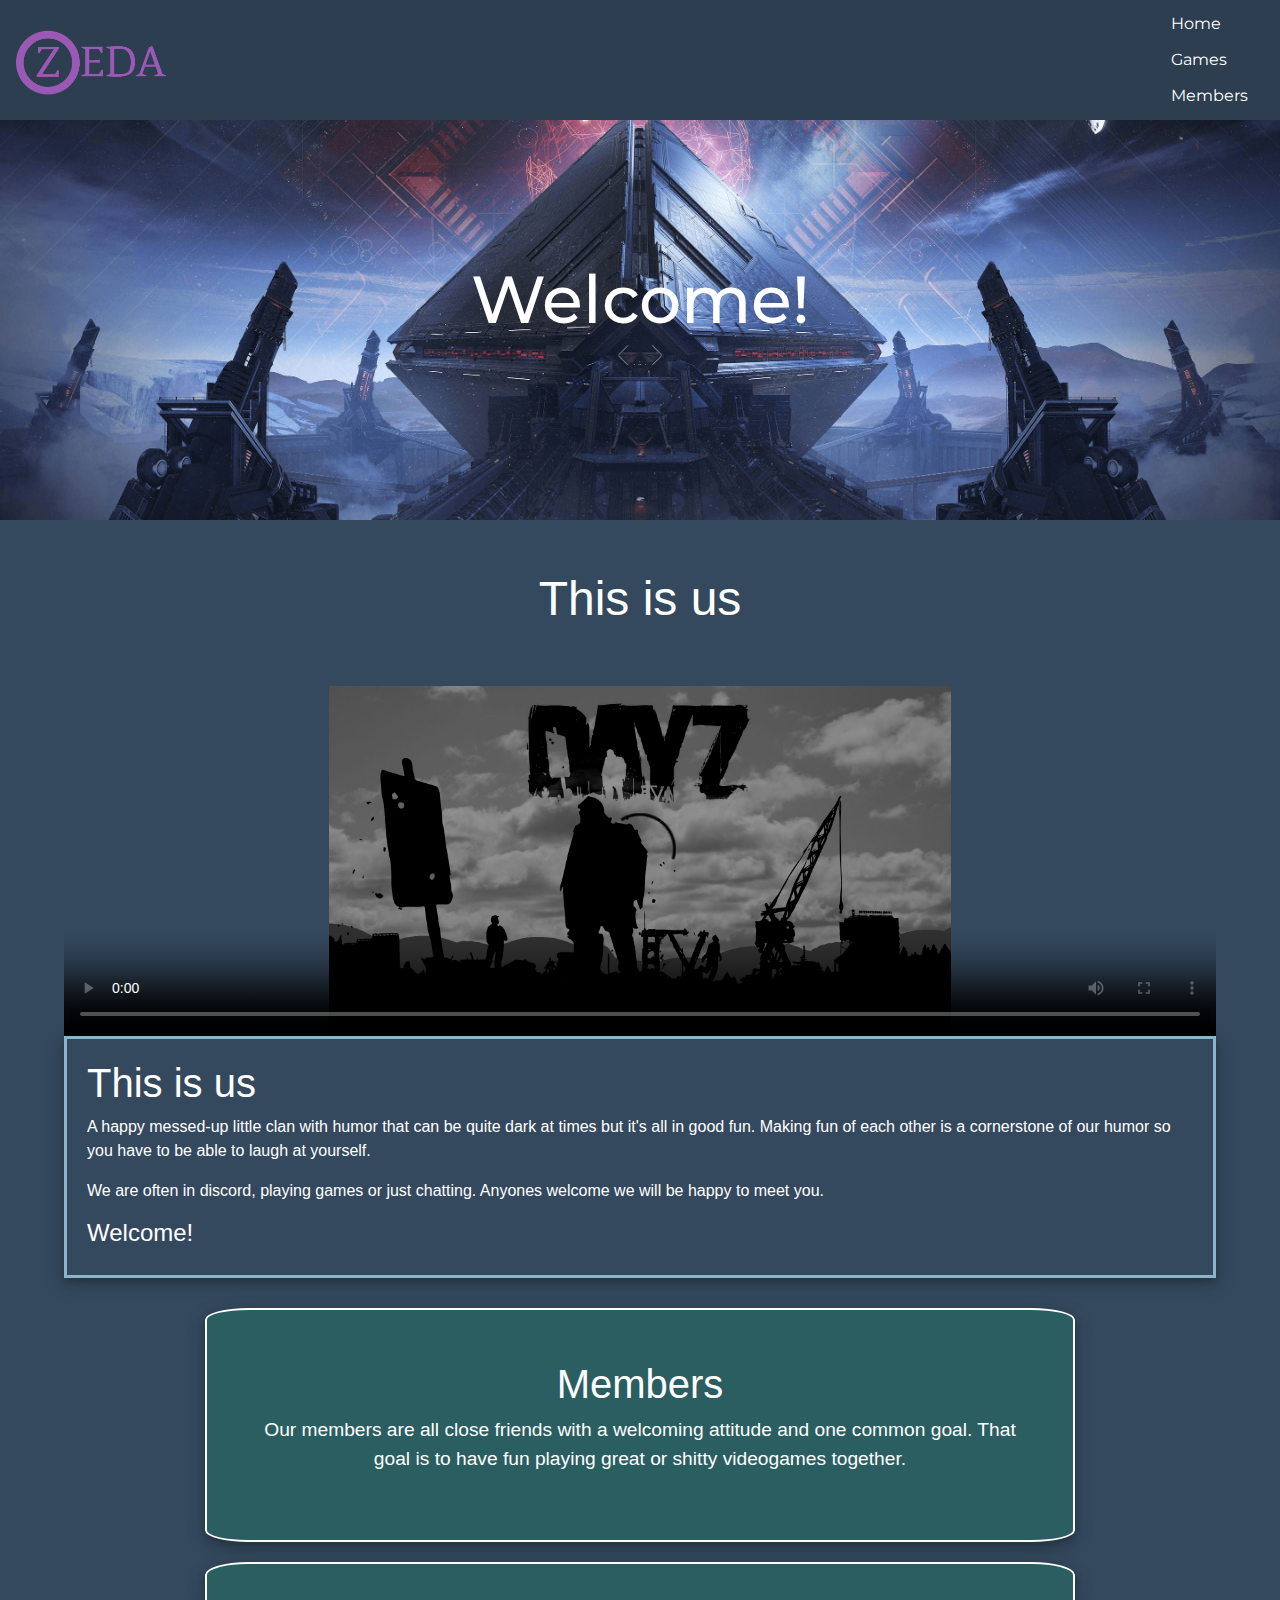
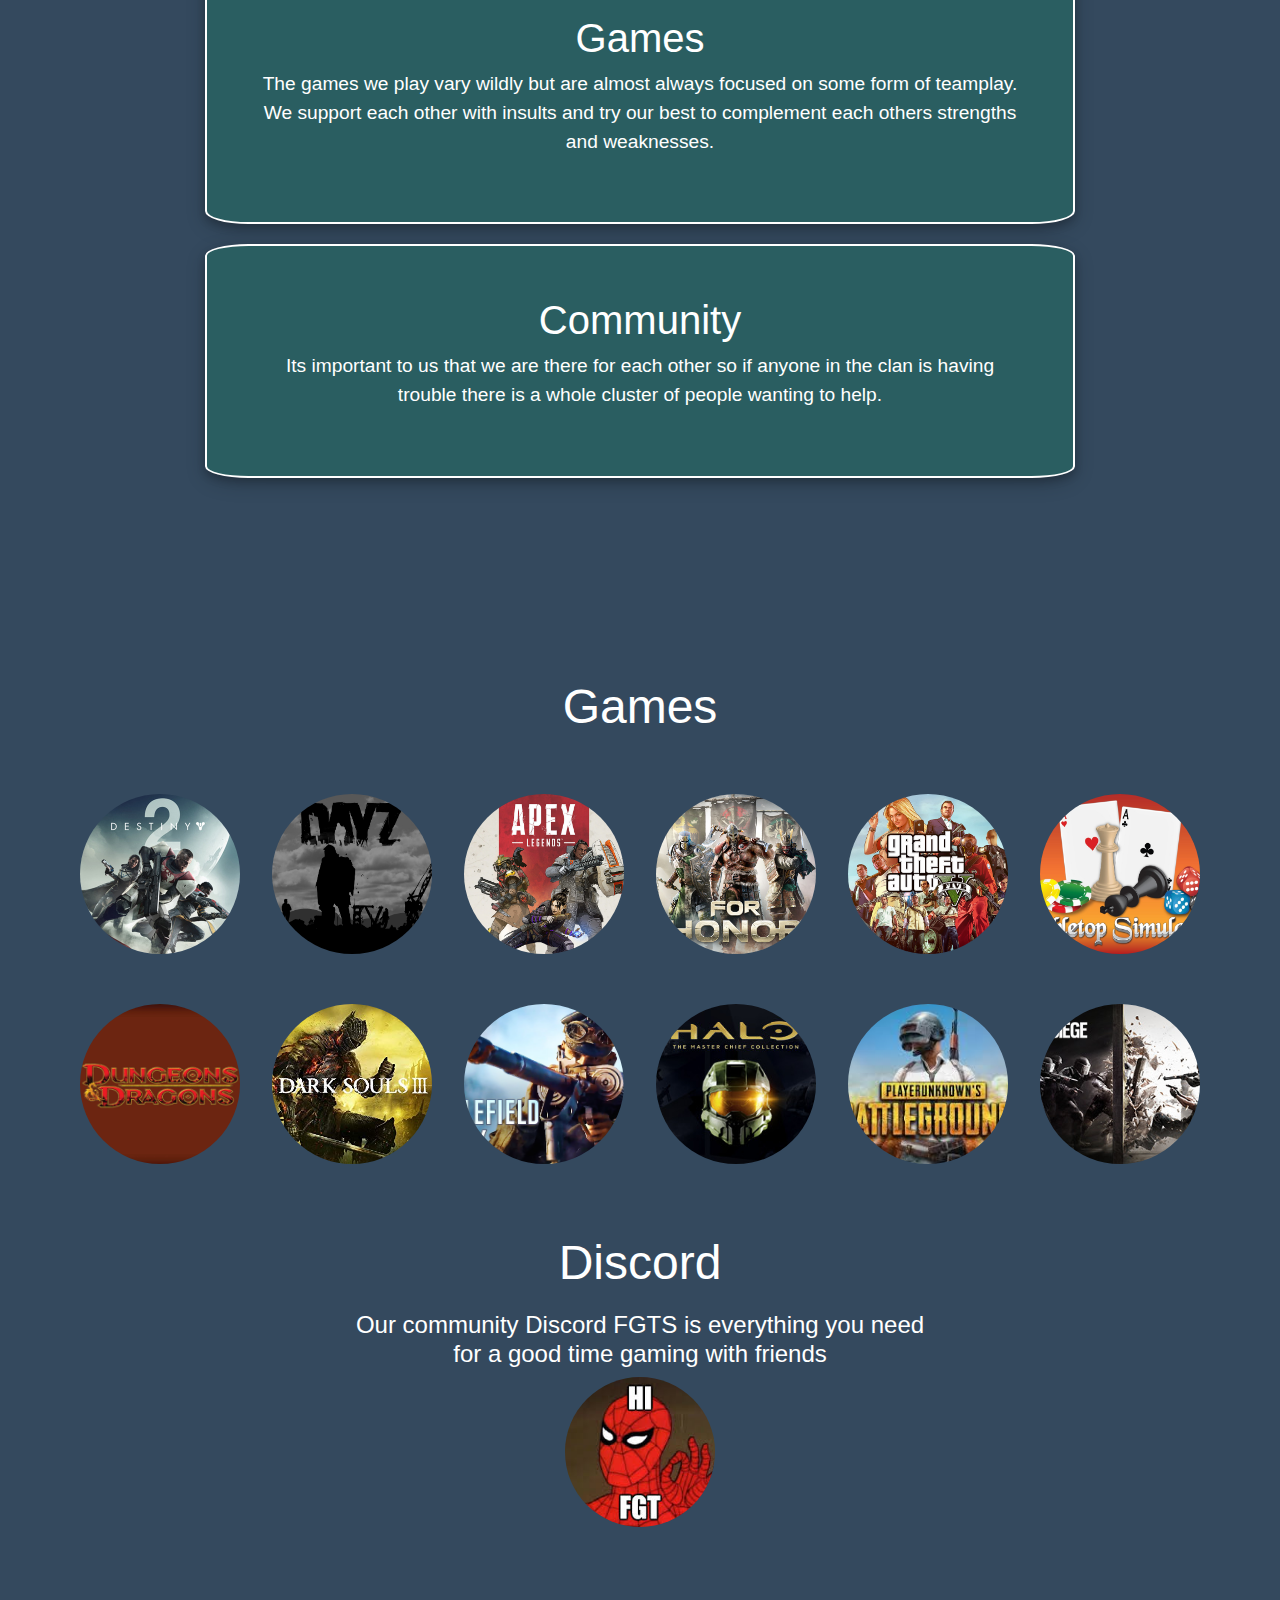
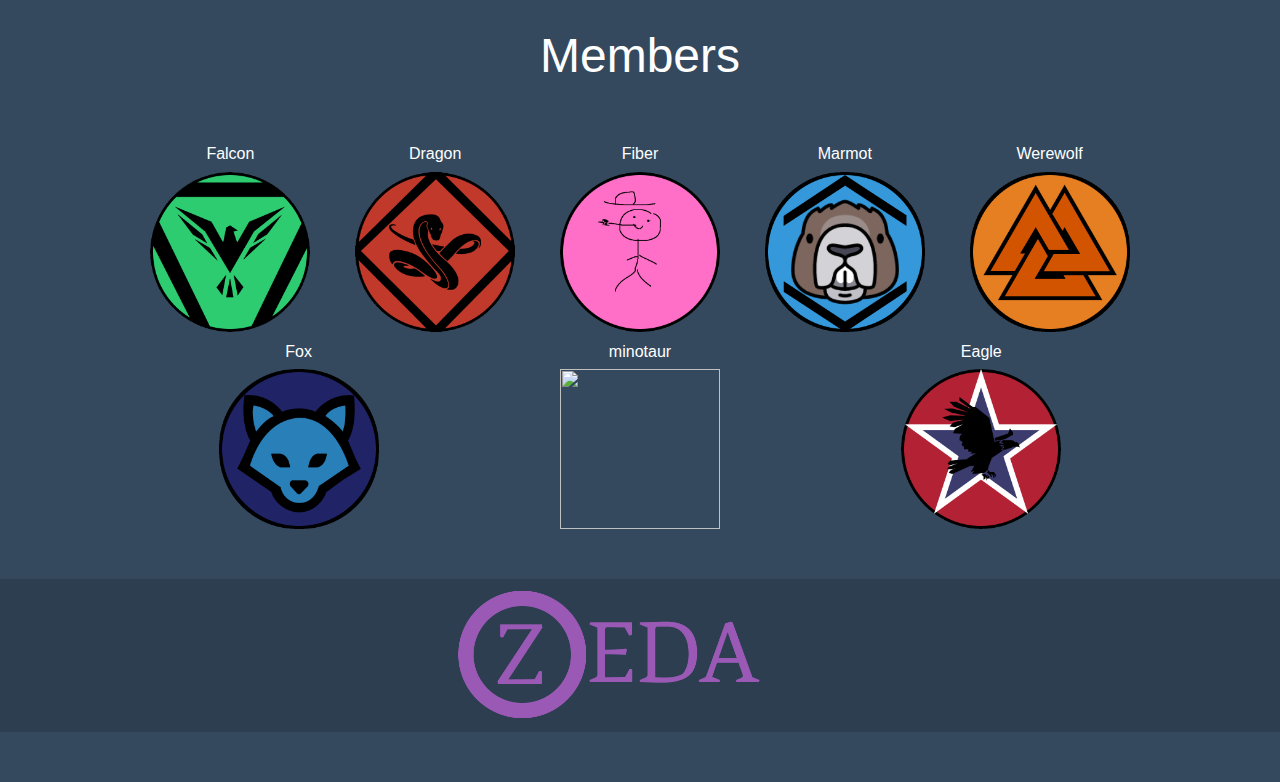
==== commit 4176650c: "picure fix" ====
--- a/index.html
+++ b/index.html
@@ -158,7 +158,7 @@
     <img class="banner" src="img/zedaBanner.png" alt="Banner">
 
     <script>
-        var members = ["Falcon", "Dragon",  "Fiber", "Marmot", "Werewolf", "Fox", "Minotaur", "Eagle"];
+        var members = ["Falcon", "Dragon",  "Fiber", "Marmot", "Werewolf", "Fox", "minotaur", "Eagle"];
         var members1 = ["Falcon.png", "Dragon.png",  "Fiber.png", "Marmot.png", "Werewolf.png", "Fox.png", "Minotaur.png", "Eagle.png"]
         var display = document.getElementById('display');
         var img;
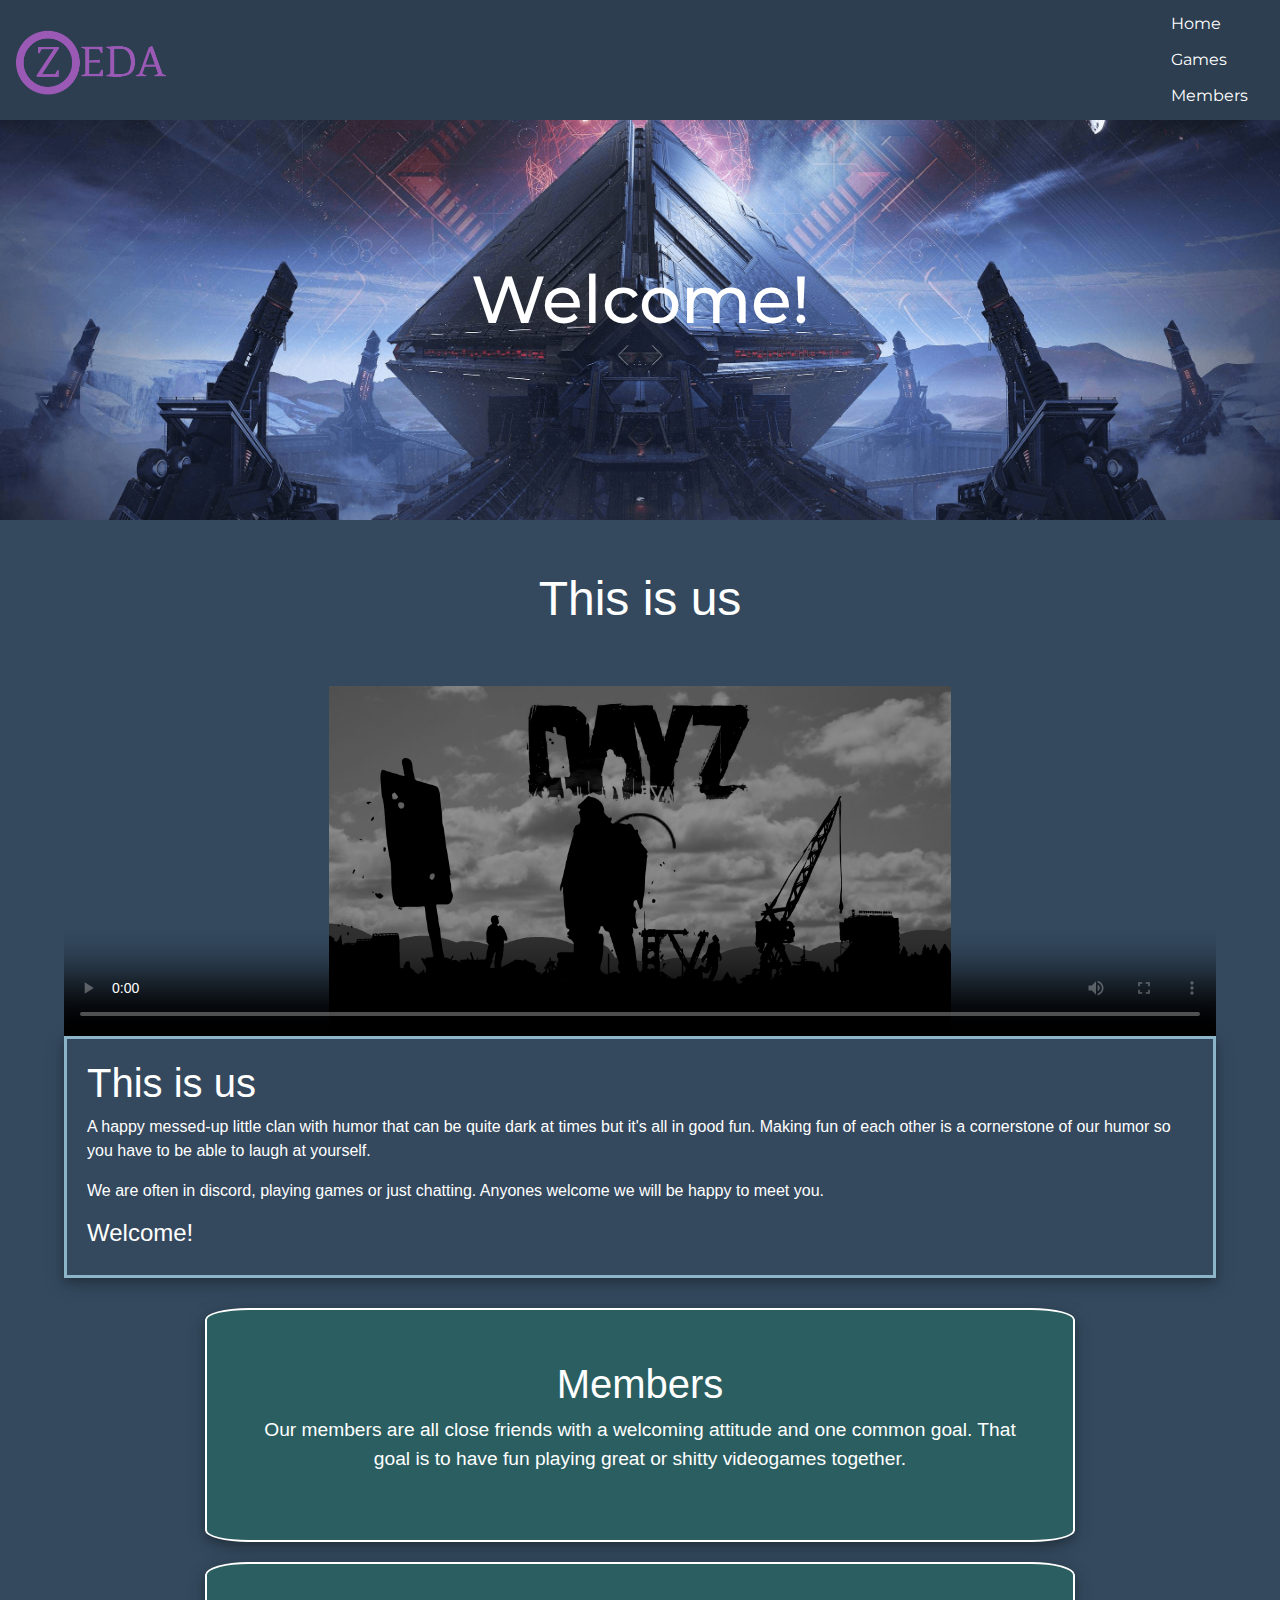
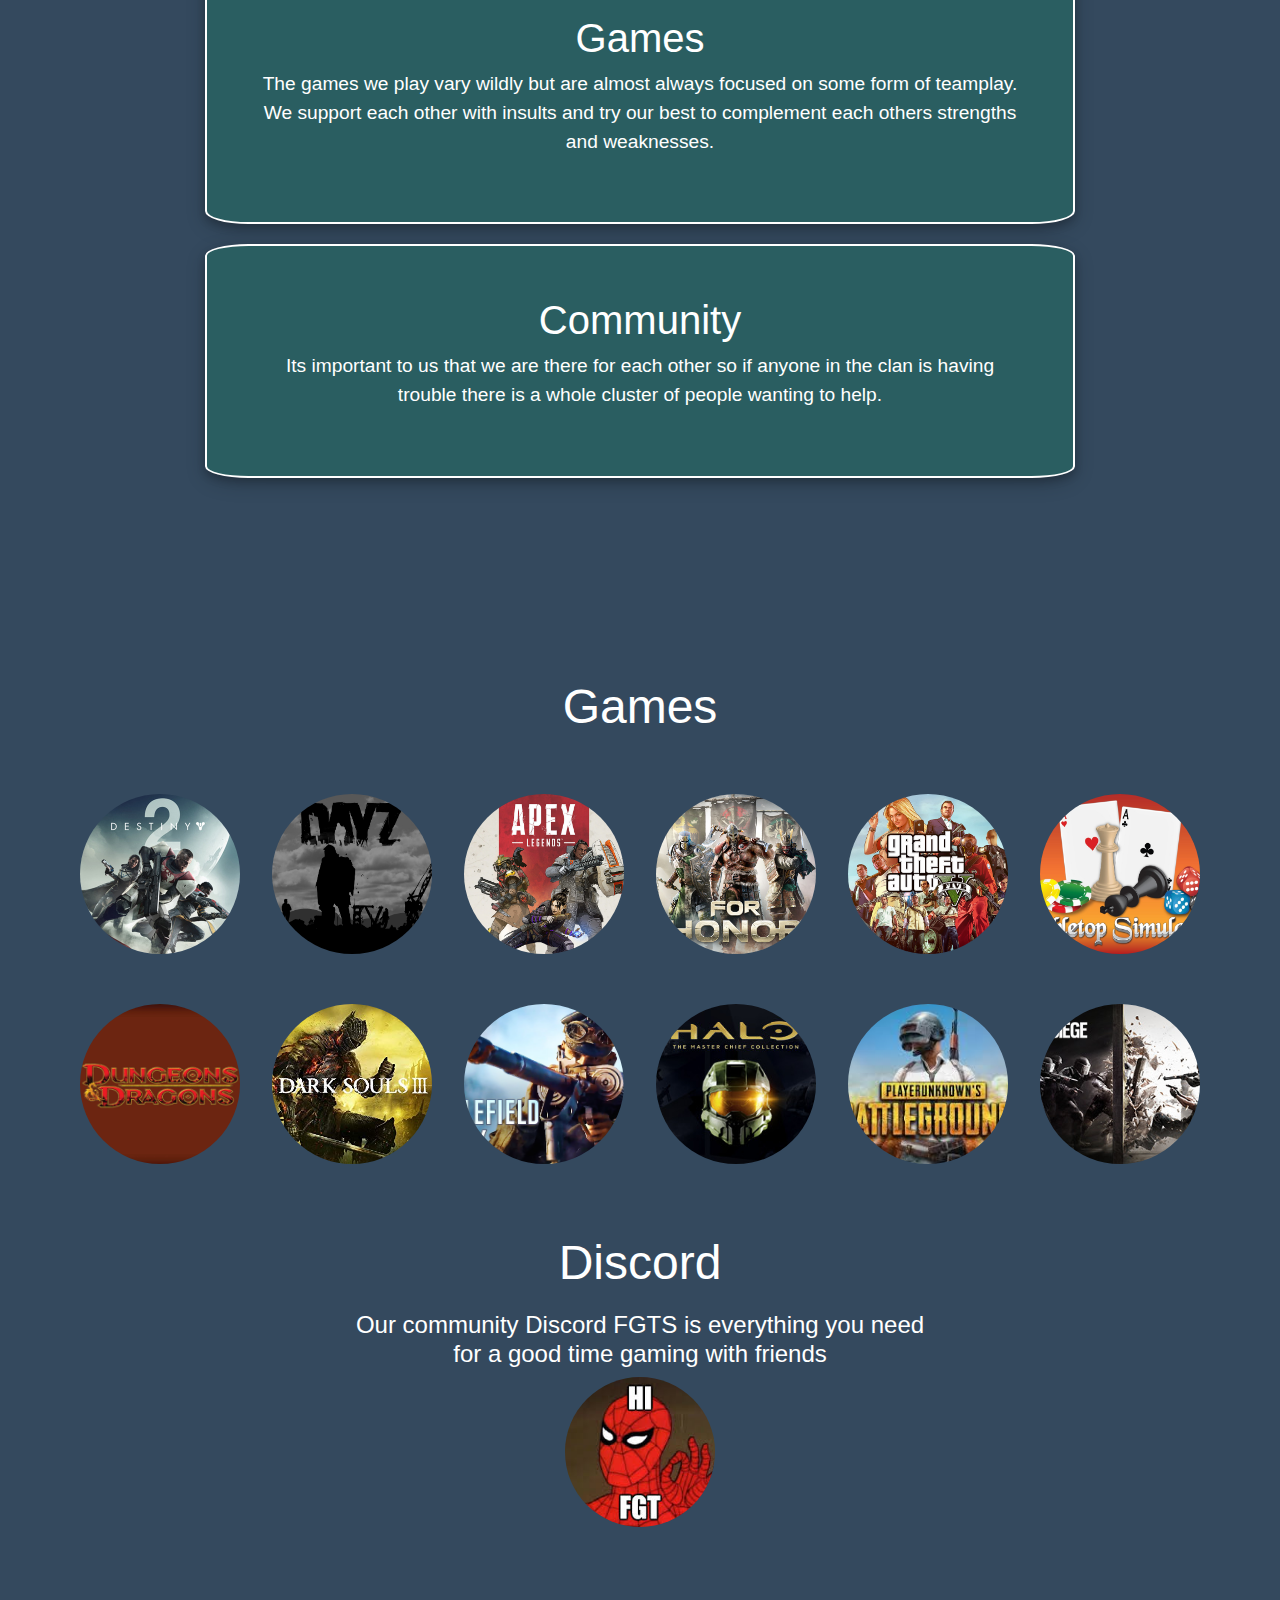
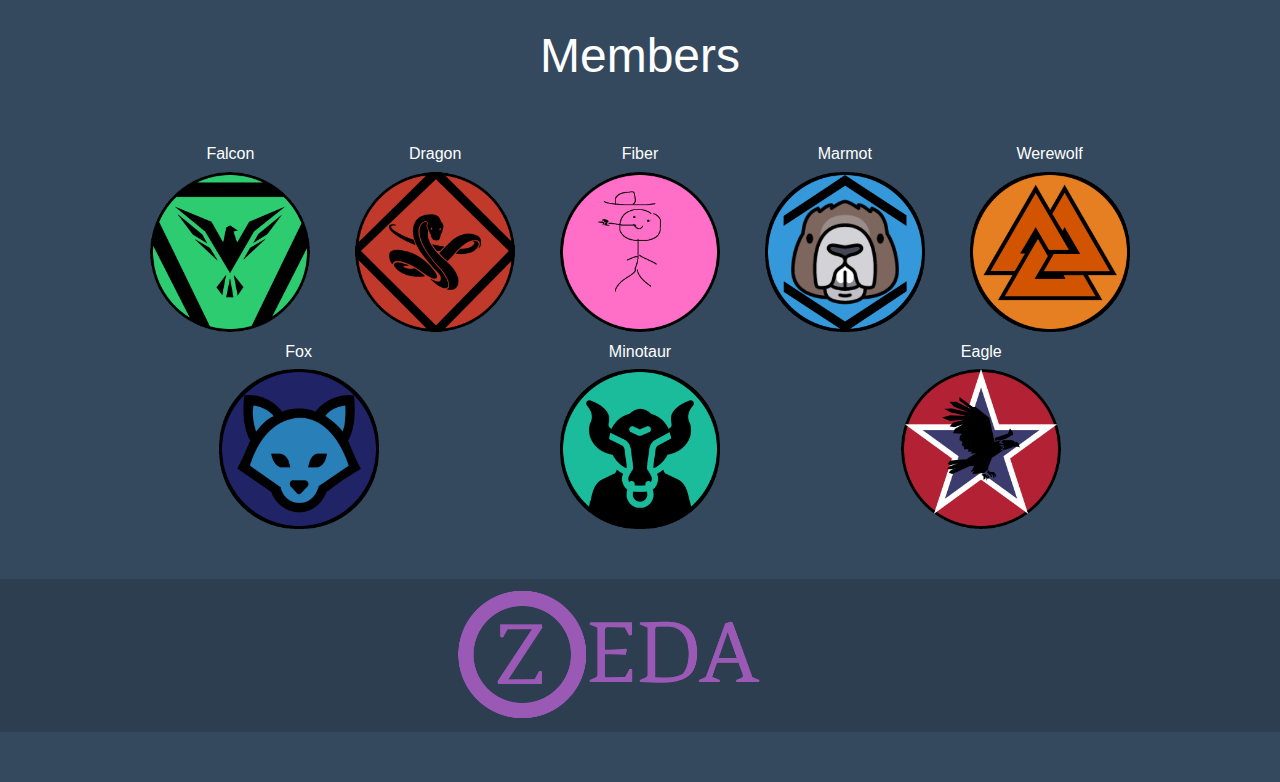
==== commit 68af291a: "picture fix" ====
--- a/index.html
+++ b/index.html
@@ -158,8 +158,8 @@
     <img class="banner" src="img/zedaBanner.png" alt="Banner">
 
     <script>
-        var members = ["Falcon", "Dragon",  "Fiber", "Marmot", "Werewolf", "Fox", "minotaur", "Eagle"];
-        var members1 = ["Falcon.png", "Dragon.png",  "Fiber.png", "Marmot.png", "Werewolf.png", "Fox.png", "Minotaur.png", "Eagle.png"]
+        var members = ["Falcon", "Dragon",  "Fiber", "Marmot", "Werewolf", "Fox", "Minotaur", "Eagle"];
+        var members1 = ["Falcon.png", "Dragon.png",  "Fiber.png", "Marmot.png", "Werewolf.png", "Fox.png", "minotaur.png", "Eagle.png"]
         var display = document.getElementById('display');
         var img;
         var membername;
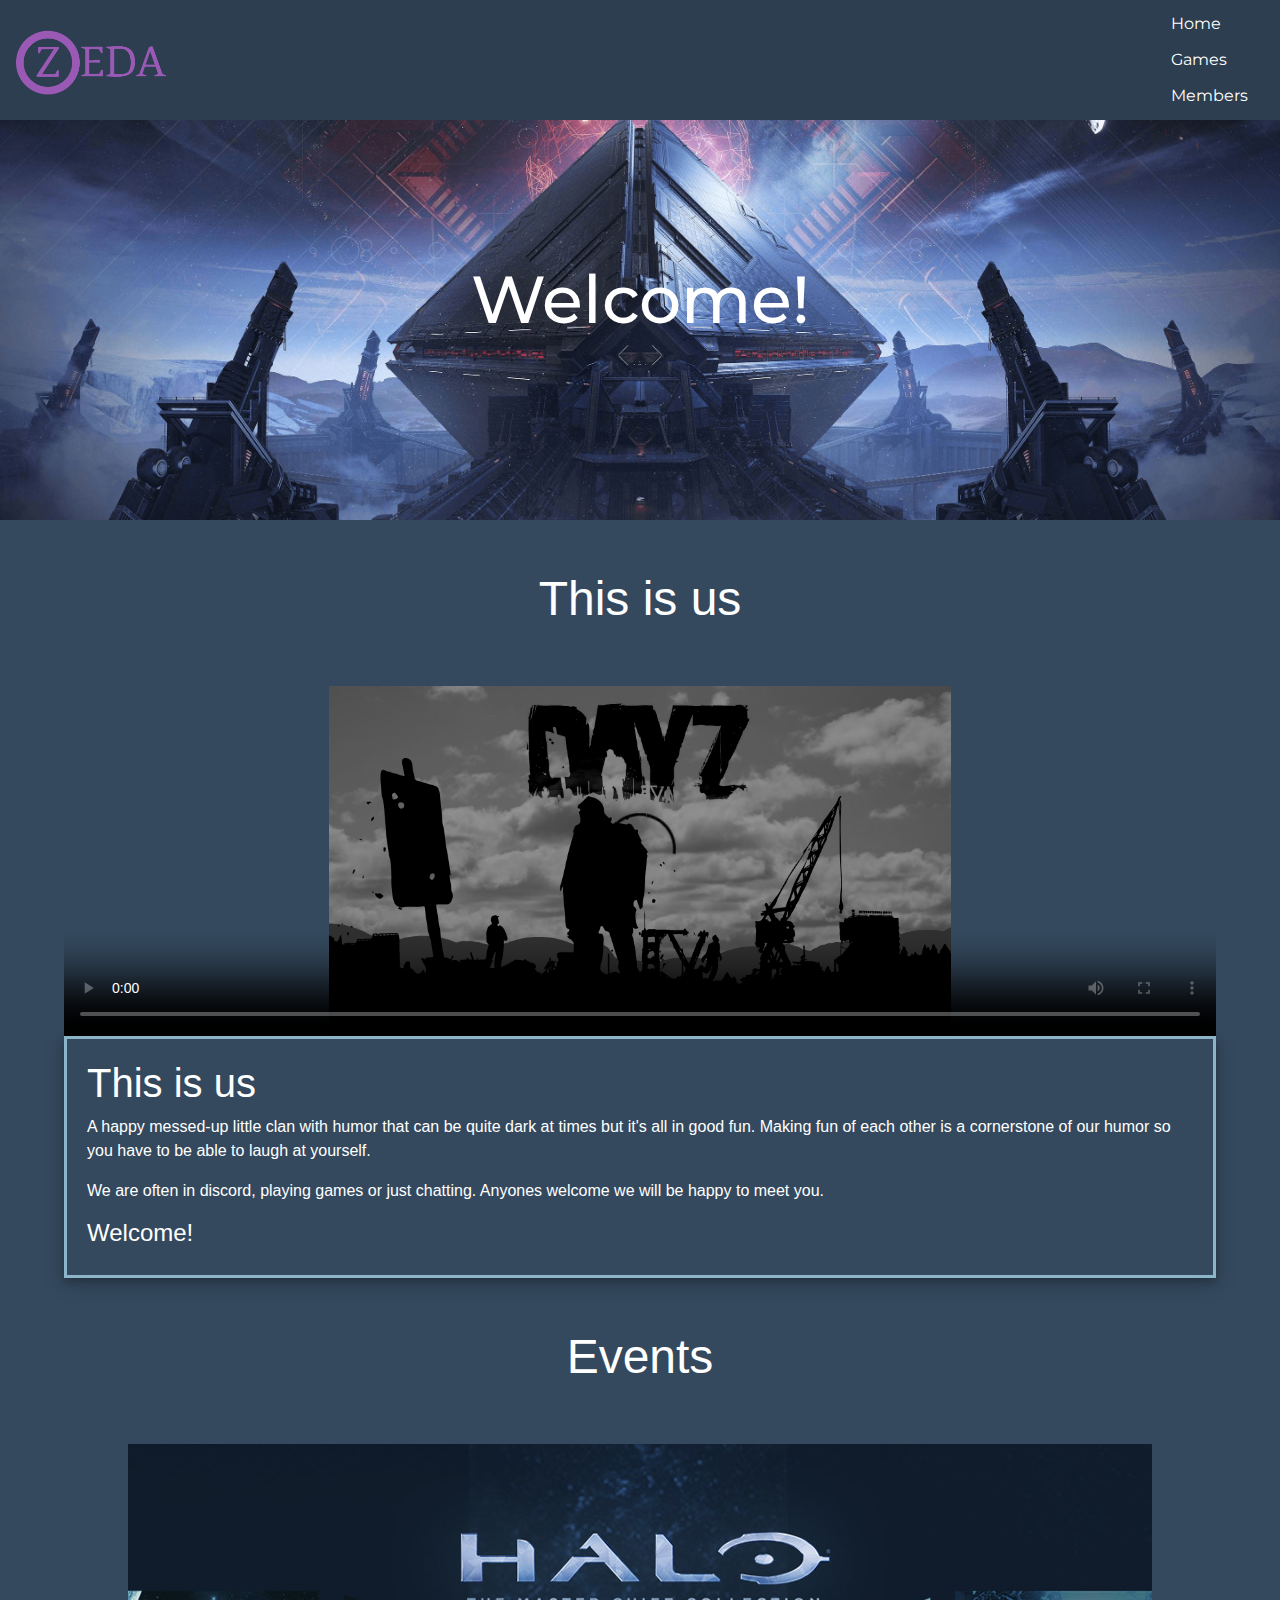
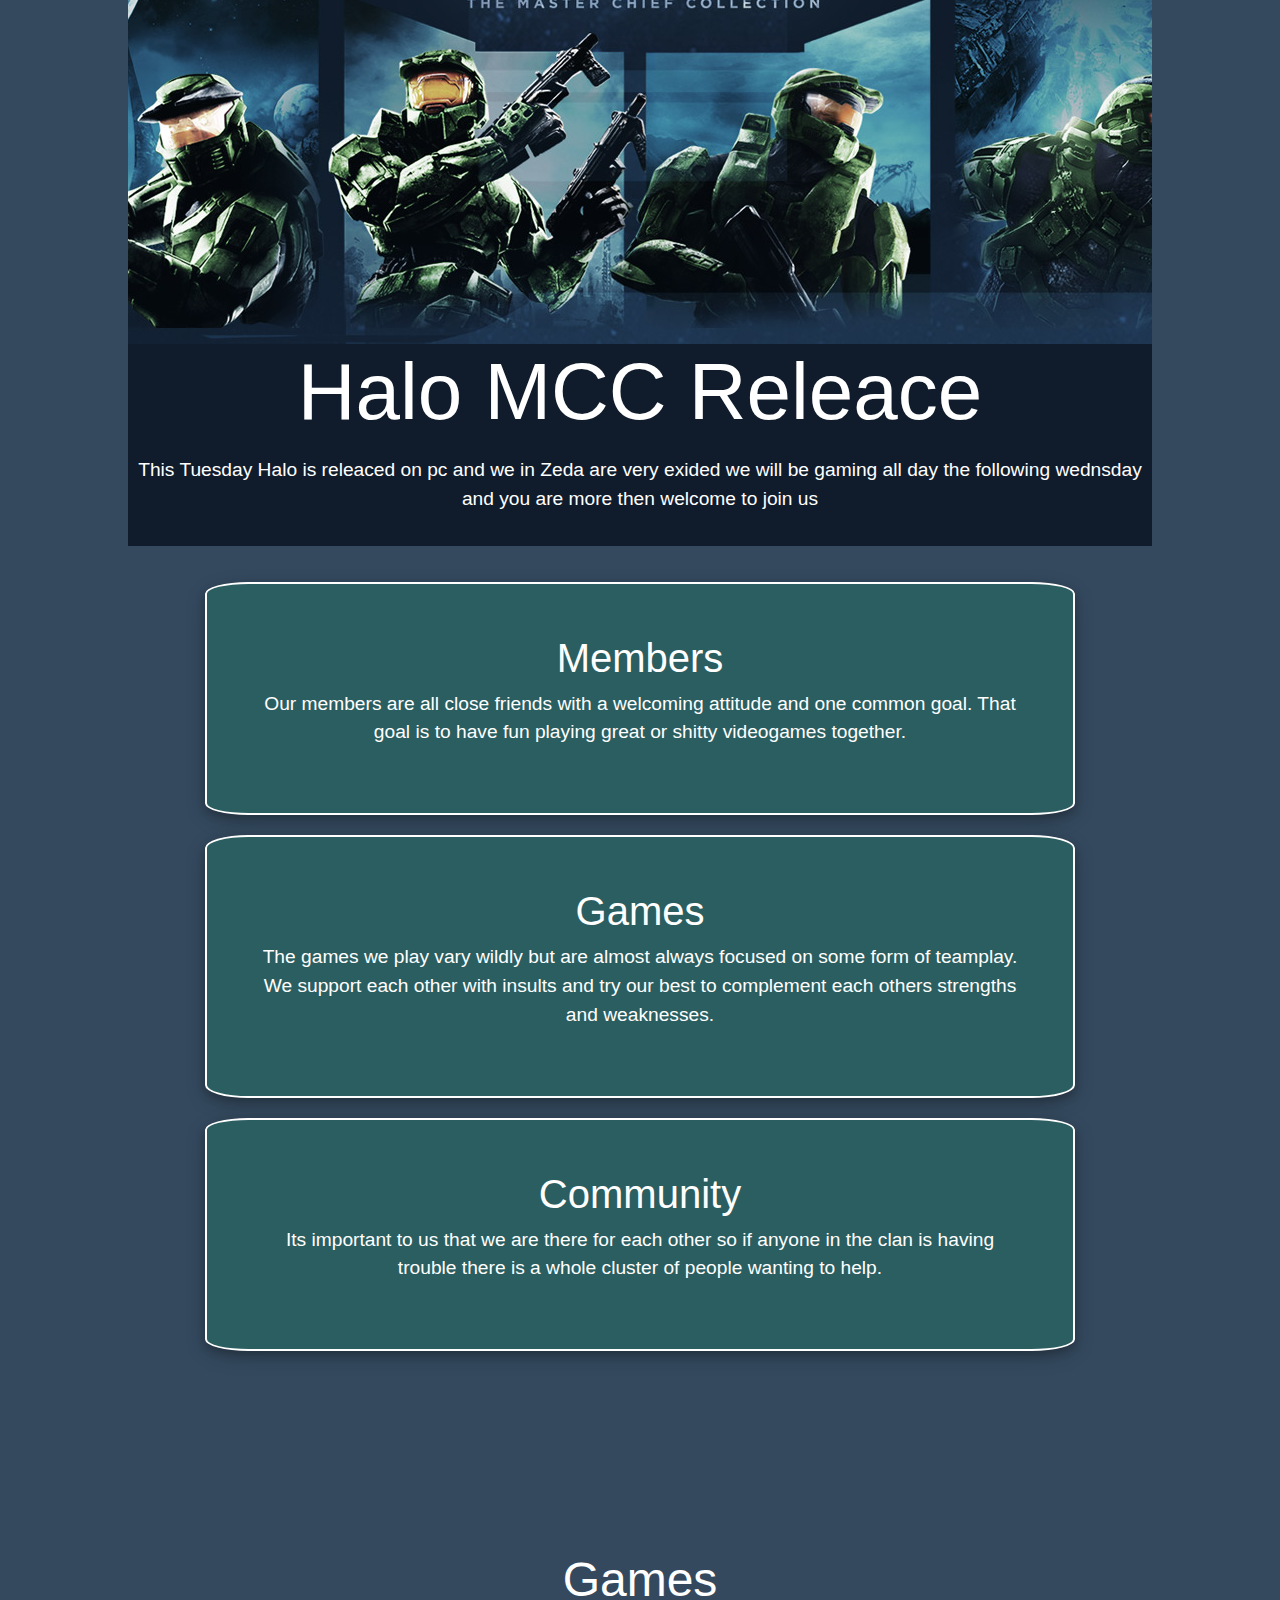
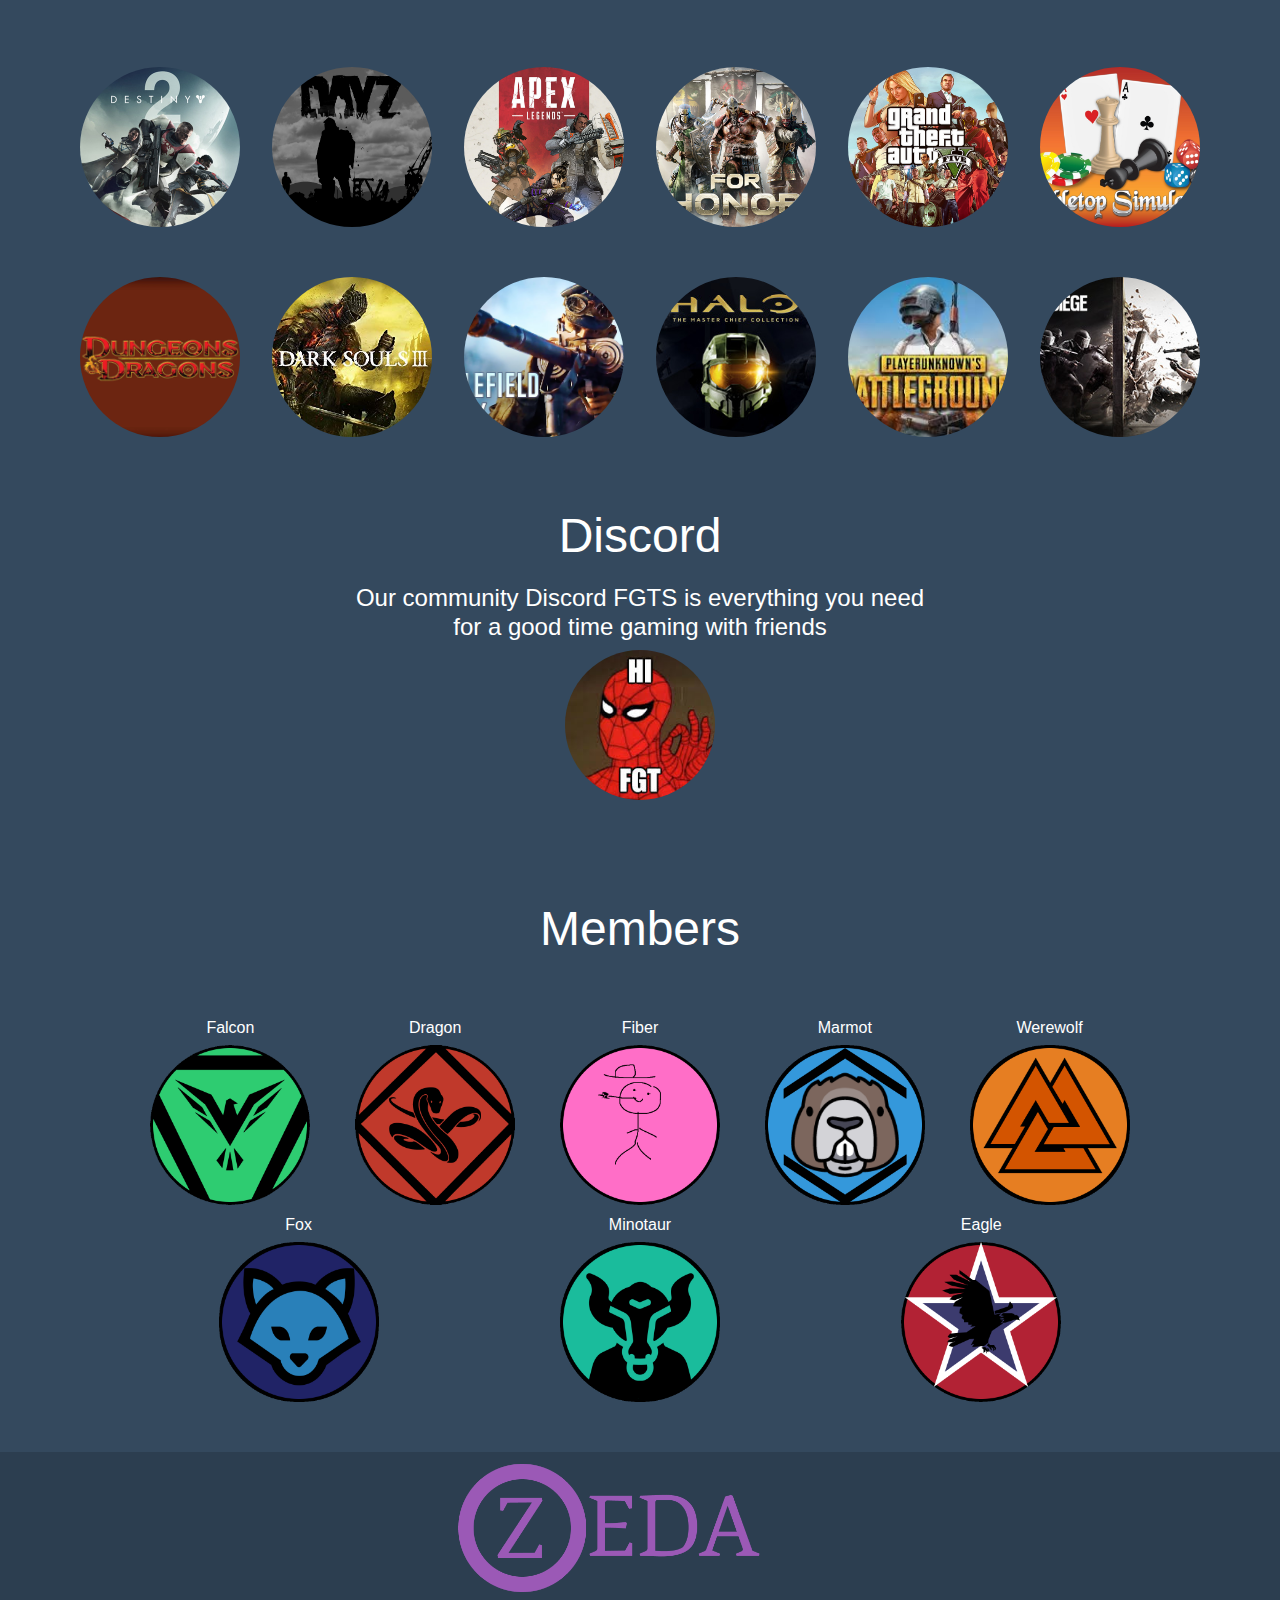
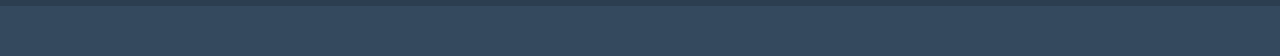
==== commit 0f375399: "Event" ====
--- a/index.html
+++ b/index.html
@@ -6,6 +6,7 @@
     <link rel=icon href=img/zeda_ico.png sizes="16x16" type="image/png">
     <link rel="stylesheet" type="text/css" href="style/style.css" media="screen" />
     <link href="https://fonts.googleapis.com/css?family=Montserrat&display=swap" rel="stylesheet">
+    <link href="https://fonts.googleapis.com/css?family=Tomorrow&display=swap" rel="stylesheet">
     <link rel="stylesheet" href="https://stackpath.bootstrapcdn.com/bootstrap/4.3.1/css/bootstrap.min.css" integrity="sha384-ggOyR0iXCbMQv3Xipma34MD+dH/1fQ784/j6cY/iJTQUOhcWr7x9JvoRxT2MZw1T" crossorigin="anonymous">
     <title>Zeda</title>
     <meta name="description" content="Home of Zeda">
@@ -27,6 +28,7 @@
         <div class="about">
             <h1>Welcome!</h1>
         </div>
+
         <h2>This is us</h2>
         <div class="gameplay">
             <video width="1020" height="570" controls poster="img/Dayz.png">
@@ -39,6 +41,17 @@
                 <p>A happy messed-up little clan with humor that can be quite dark at times but it's all in good fun.
                     Making fun of each other is a cornerstone of our humor so you have to be able to laugh at yourself.</p>
                 <p>We are often in discord, playing games or just chatting. Anyones welcome we will be happy to meet you.</p><h4> Welcome!</h4>
+            </div>
+        </div>
+
+        <h2>Events</h2>
+
+        <div class="Events">
+            <div class="EventBanner">
+            </div>
+            <div class="EventText">
+                <h1>Halo MCC Releace</h1>
+                <p>This Tuesday Halo is releaced on pc and we in Zeda are very exided we will be gaming all day the following wednsday and you are more then welcome to join us</p>
             </div>
         </div>
 
--- a/style/style.css
+++ b/style/style.css
@@ -88,6 +88,38 @@
 .banner {
     width: 100%;
     margin-top: 50px;
+}
+
+.Events .EventBanner {
+    width: 80%;
+    height: 500px;
+    display: flex;
+    margin: 0 auto;
+    background-image: url(../img/halob.jpg);
+    background-size: cover;
+    background-position: center;
+    align-items: center;
+}
+.Events .EventText {
+    width: 80%;
+    margin: 0 auto;
+    background-color: #101C2C;
+}
+
+.Events .EventText h1{
+    margin: 0 auto;
+    text-align: center;
+    text-shadow: 1rem;
+    color: #fff;
+    font-size: 5rem;
+}
+
+.Events .EventText p {
+    margin-top: 1rem;
+    padding-bottom: 2rem;
+    font-size: 1.2rem;
+    text-align: center;
+    color: white;
 }
 
 .gameplay {
@@ -222,6 +254,30 @@
     height: 1000px;
 }
 
+@media screen and (min-width: 1500px) {
+    .gamecontainer .gamecard {
+        border-radius: 100%;
+        width: 200px;
+        margin-top: 50px;
+        margin-left: 10px;
+        margin-right: 10px;
+    }
+
+    .gamecontainer a img {
+        width:200px;
+        height:200px;
+        object-fit:cover;
+        border-radius:50%;
+    }
+
+    #display img {
+        width: 200px;
+        height: 200px;
+        margin-top: 20px;
+        margin-bottom: 50px;
+    }
+}
+
 @media screen and (max-width: 1300px) {
 
     #home {
@@ -314,7 +370,22 @@
     .infocards {
         margin-top: 10px;
     }
-
+    .Events .EventBanner {
+        width: 95%;
+        height: 200px;
+    }
+    .Events .EventText {
+        width: 95%;
+    }
+
+    .Events .EventText h1{
+        padding-top: 0.2em;
+        font-size: 2.5em;
+    }
+
+    .Events .EventText p {
+        font-size: 1em;
+    }
     .icard {
         margin-top: 20px!important;
         width: 100%!important;
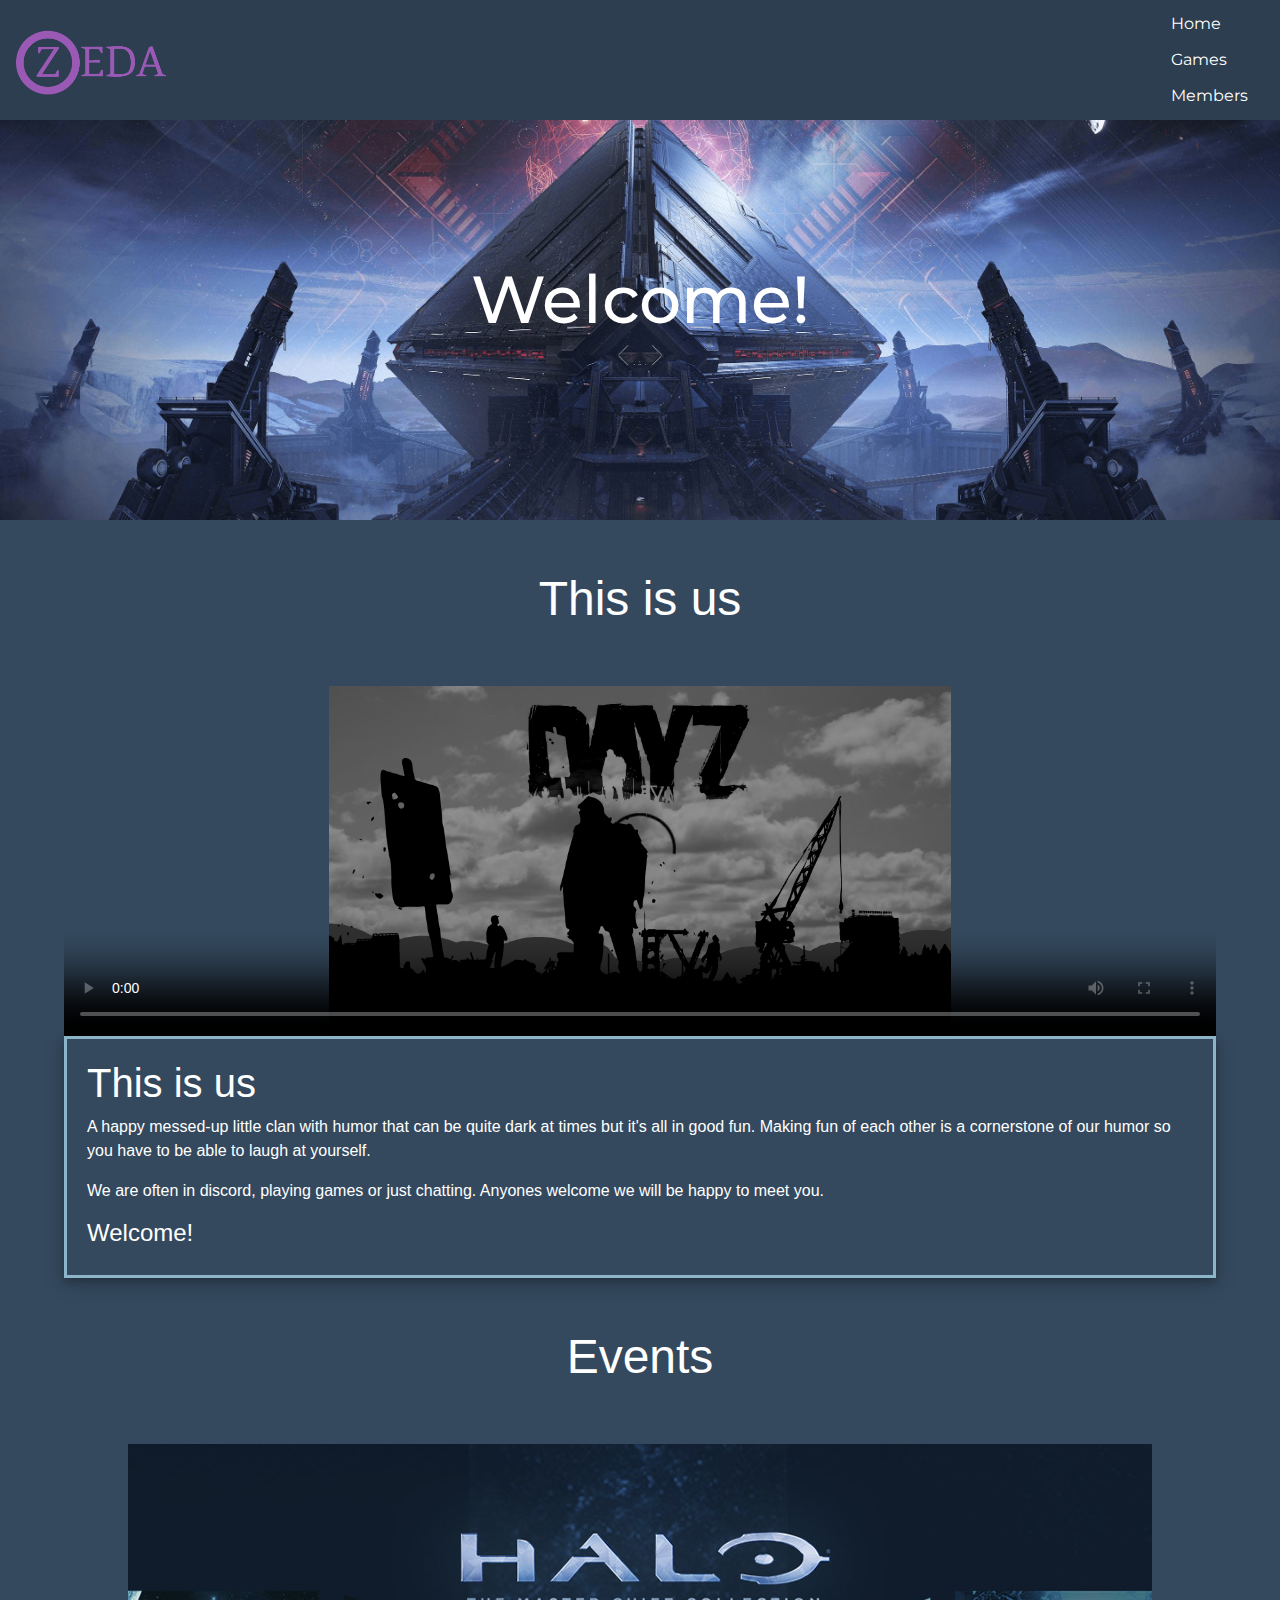
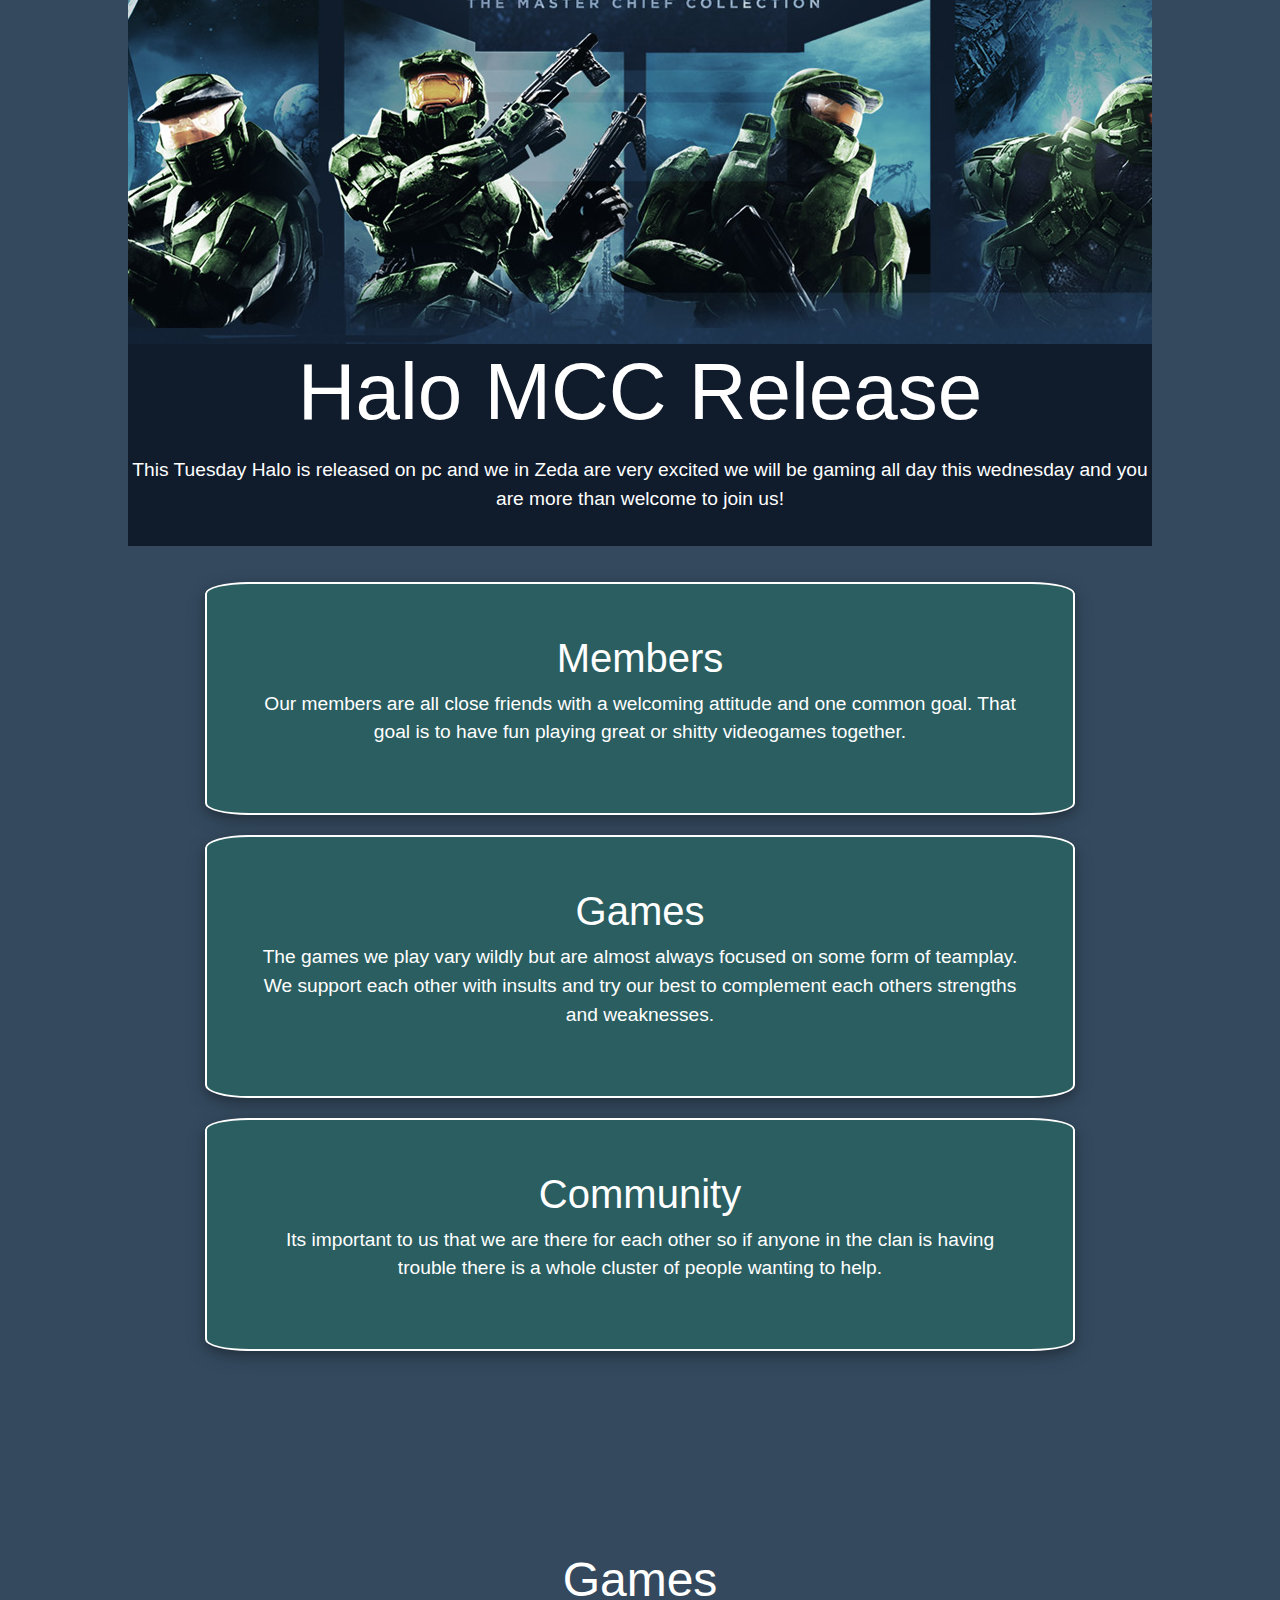
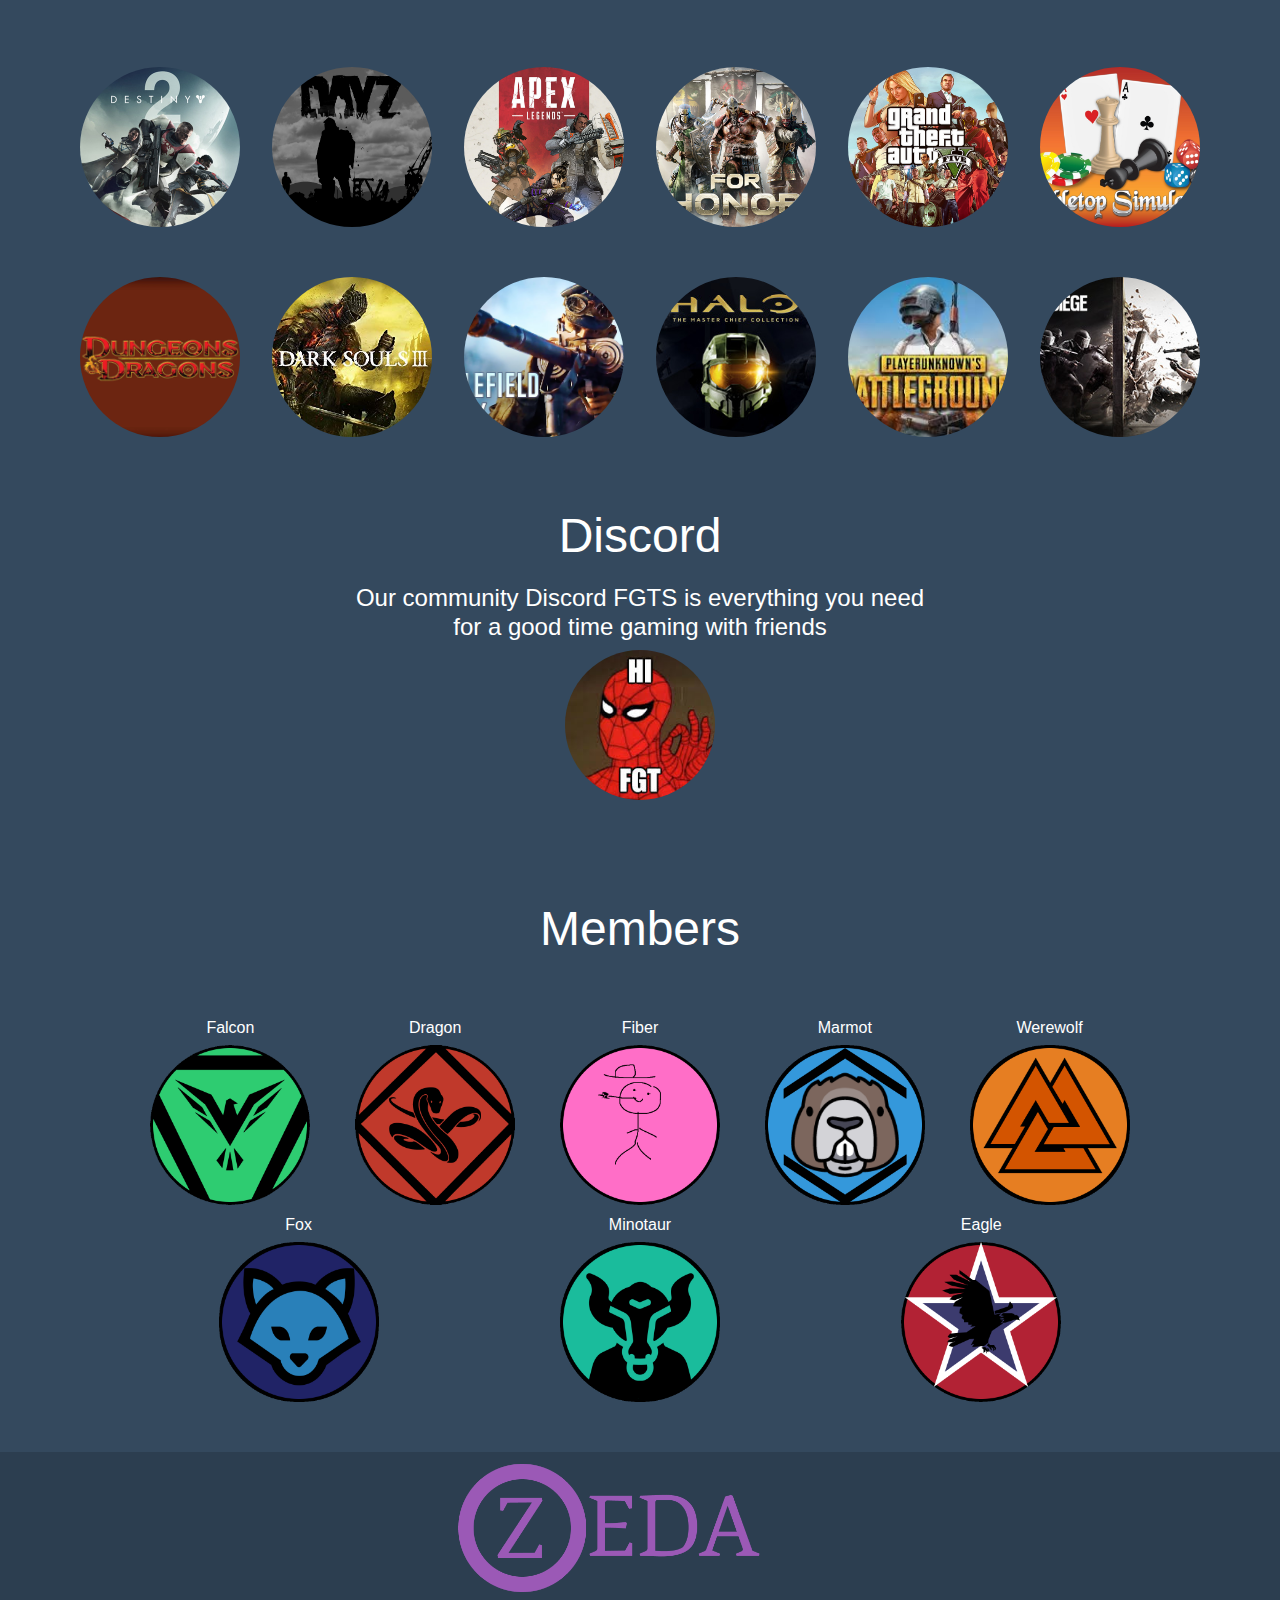
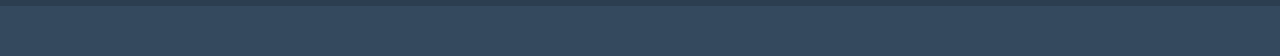
==== commit 04c7e150: "Update index.html" ====
--- a/index.html
+++ b/index.html
@@ -50,8 +50,8 @@
             <div class="EventBanner">
             </div>
             <div class="EventText">
-                <h1>Halo MCC Releace</h1>
-                <p>This Tuesday Halo is releaced on pc and we in Zeda are very exided we will be gaming all day the following wednsday and you are more then welcome to join us</p>
+                <h1>Halo MCC Release</h1>
+                <p>This Tuesday Halo is released on pc and we in Zeda are very excited we will be gaming all day this wednesday and you are more than welcome to join us!</p>
             </div>
         </div>
 
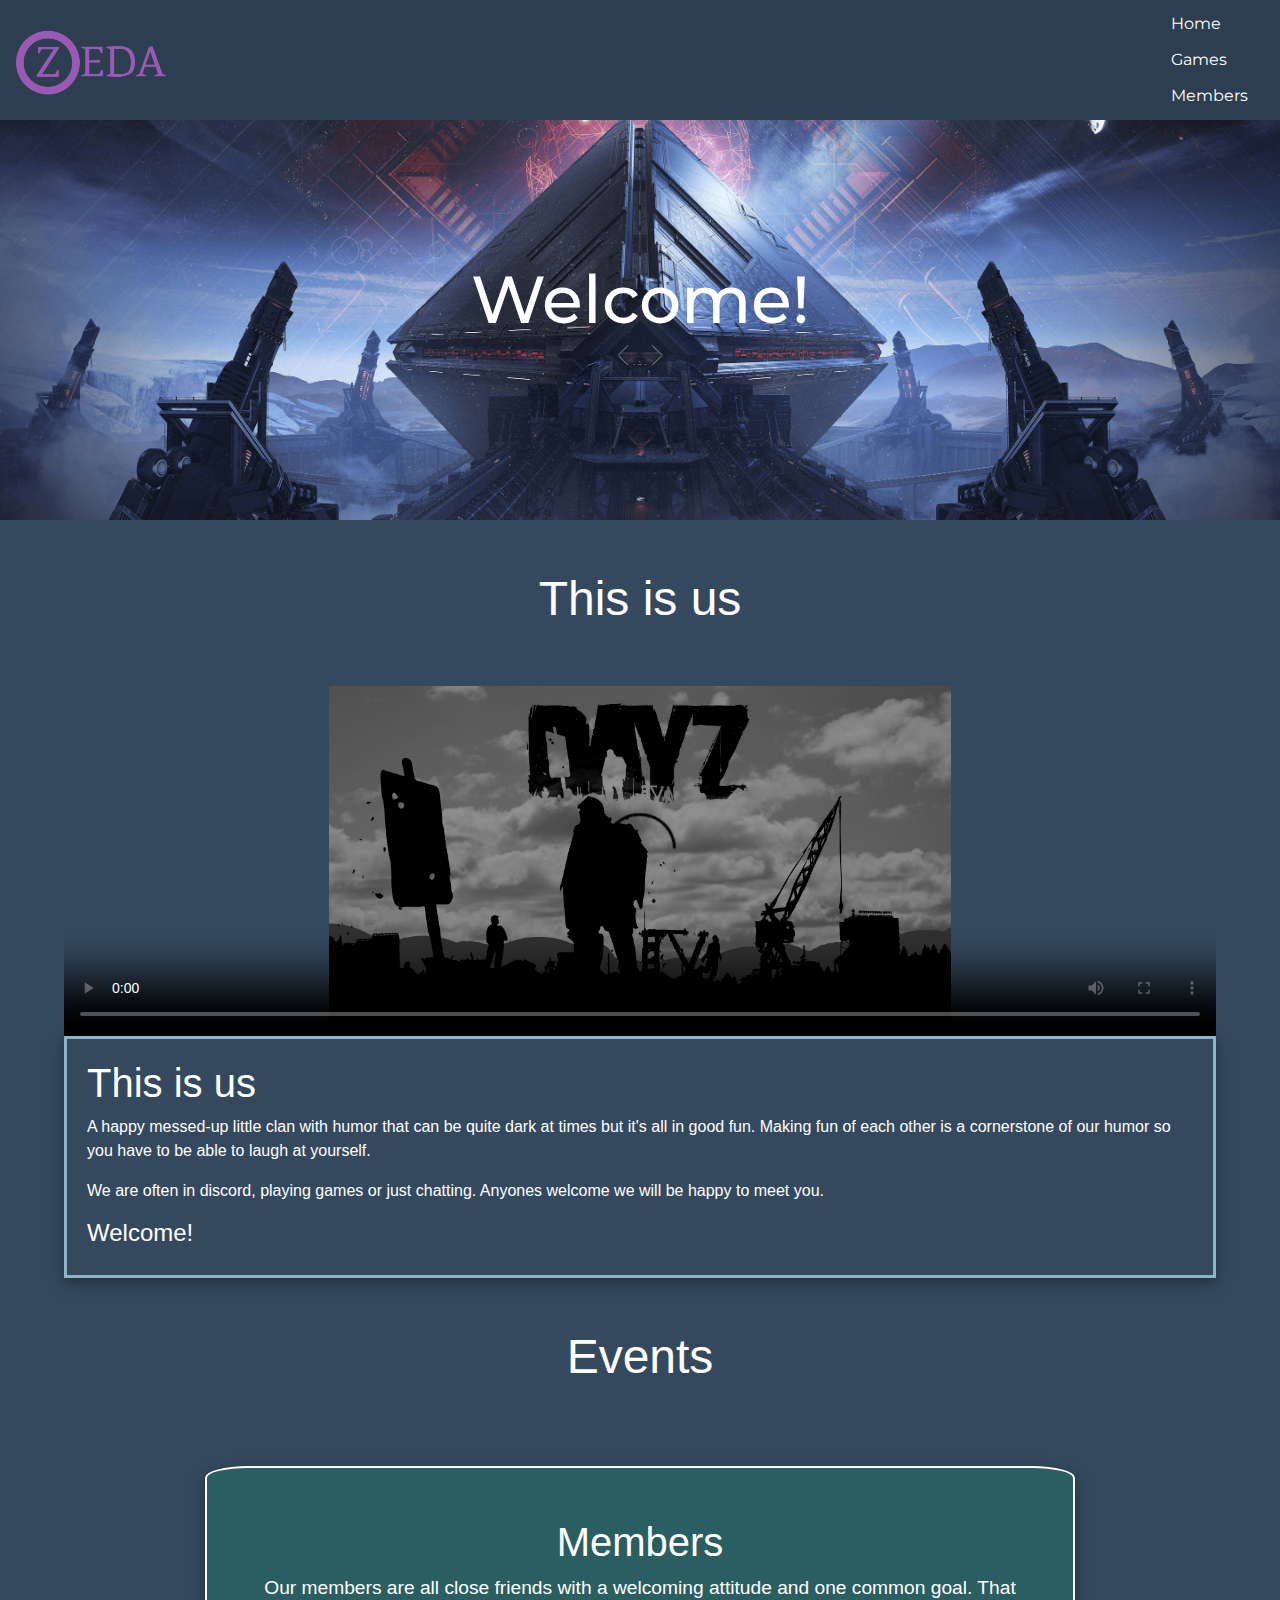
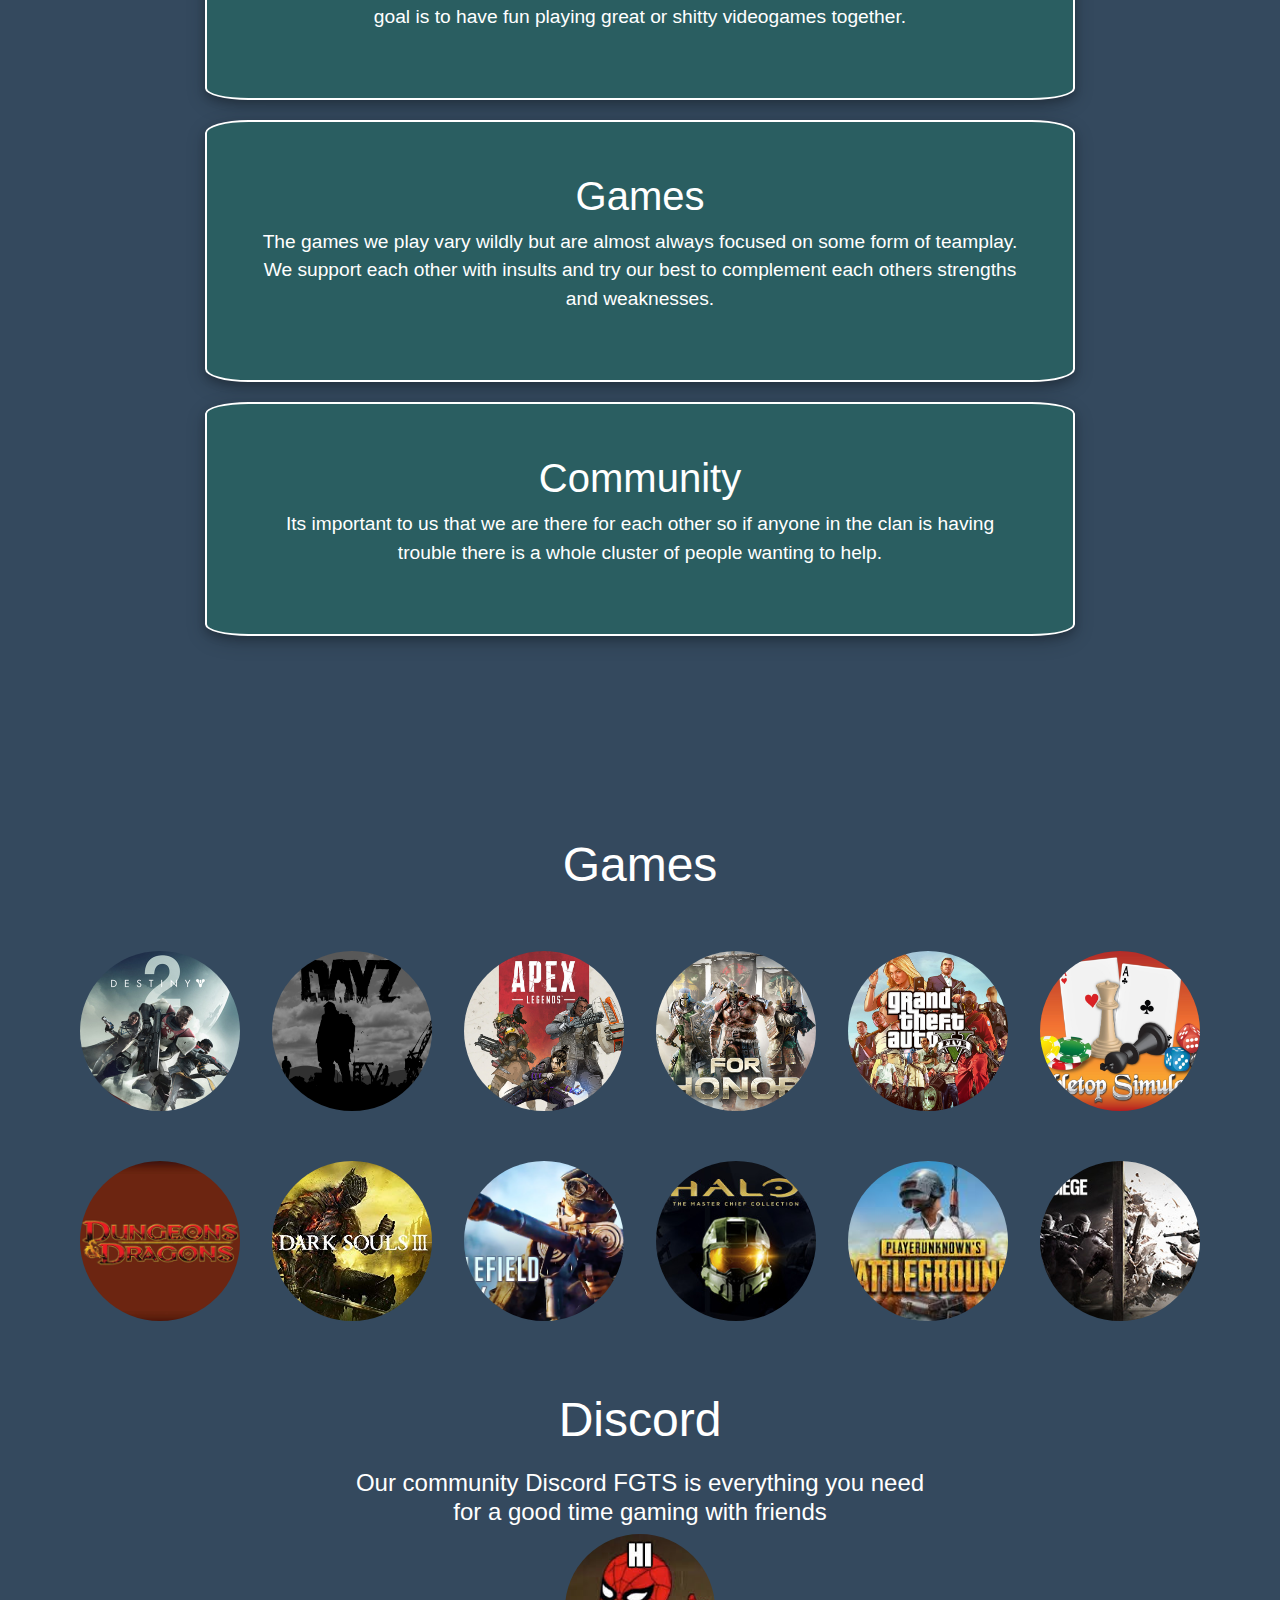
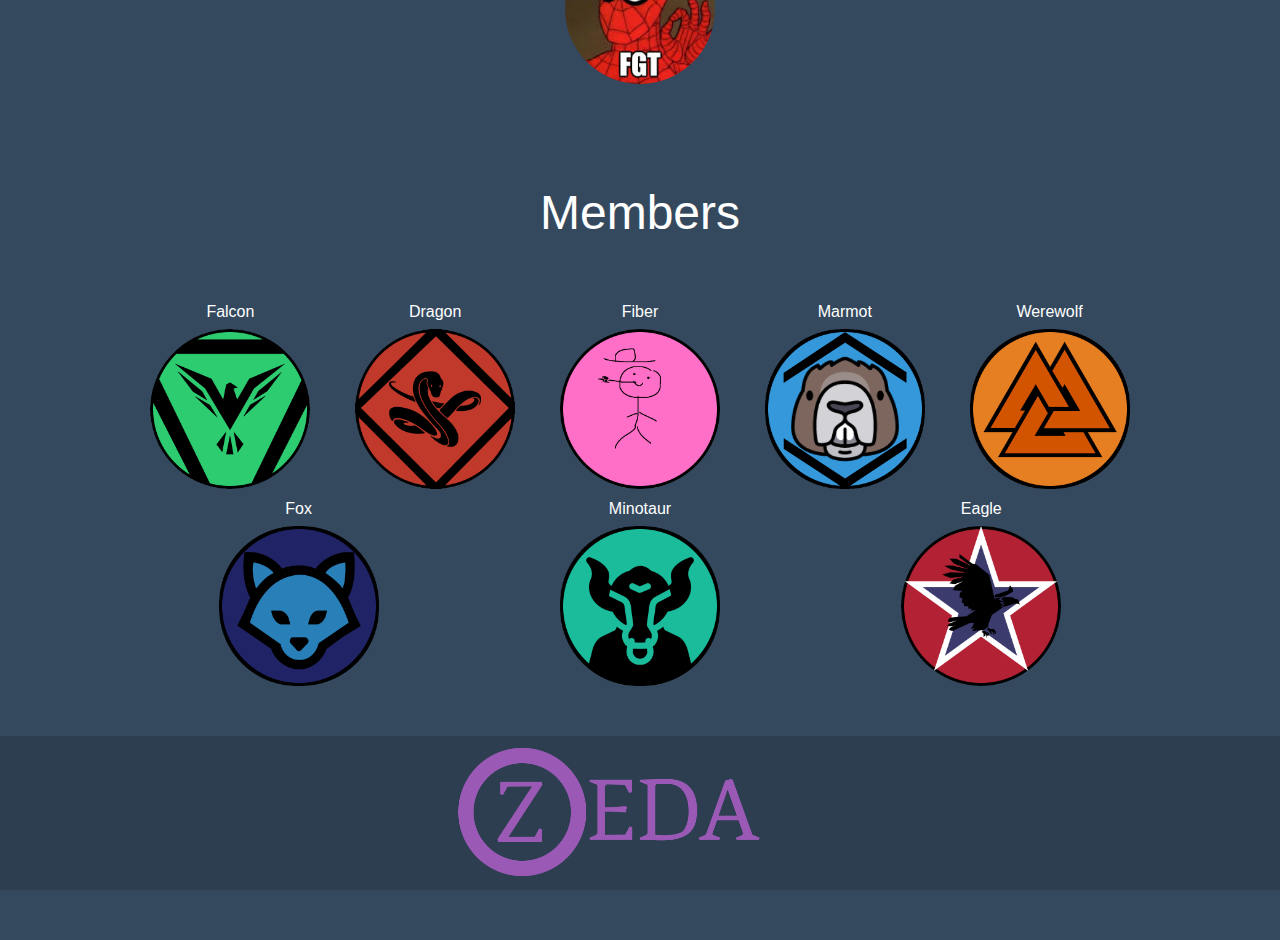
==== commit 47446f83: "time fix and removal of event" ====
--- a/index.html
+++ b/index.html
@@ -45,15 +45,6 @@
         </div>
 
         <h2>Events</h2>
-
-        <div class="Events">
-            <div class="EventBanner">
-            </div>
-            <div class="EventText">
-                <h1>Halo MCC Release</h1>
-                <p>This Tuesday Halo is released on pc and we in Zeda are very excited we will be gaming all day this wednesday and you are more than welcome to join us!</p>
-            </div>
-        </div>
 
         <div class="infocards">
             <div class="icard">
